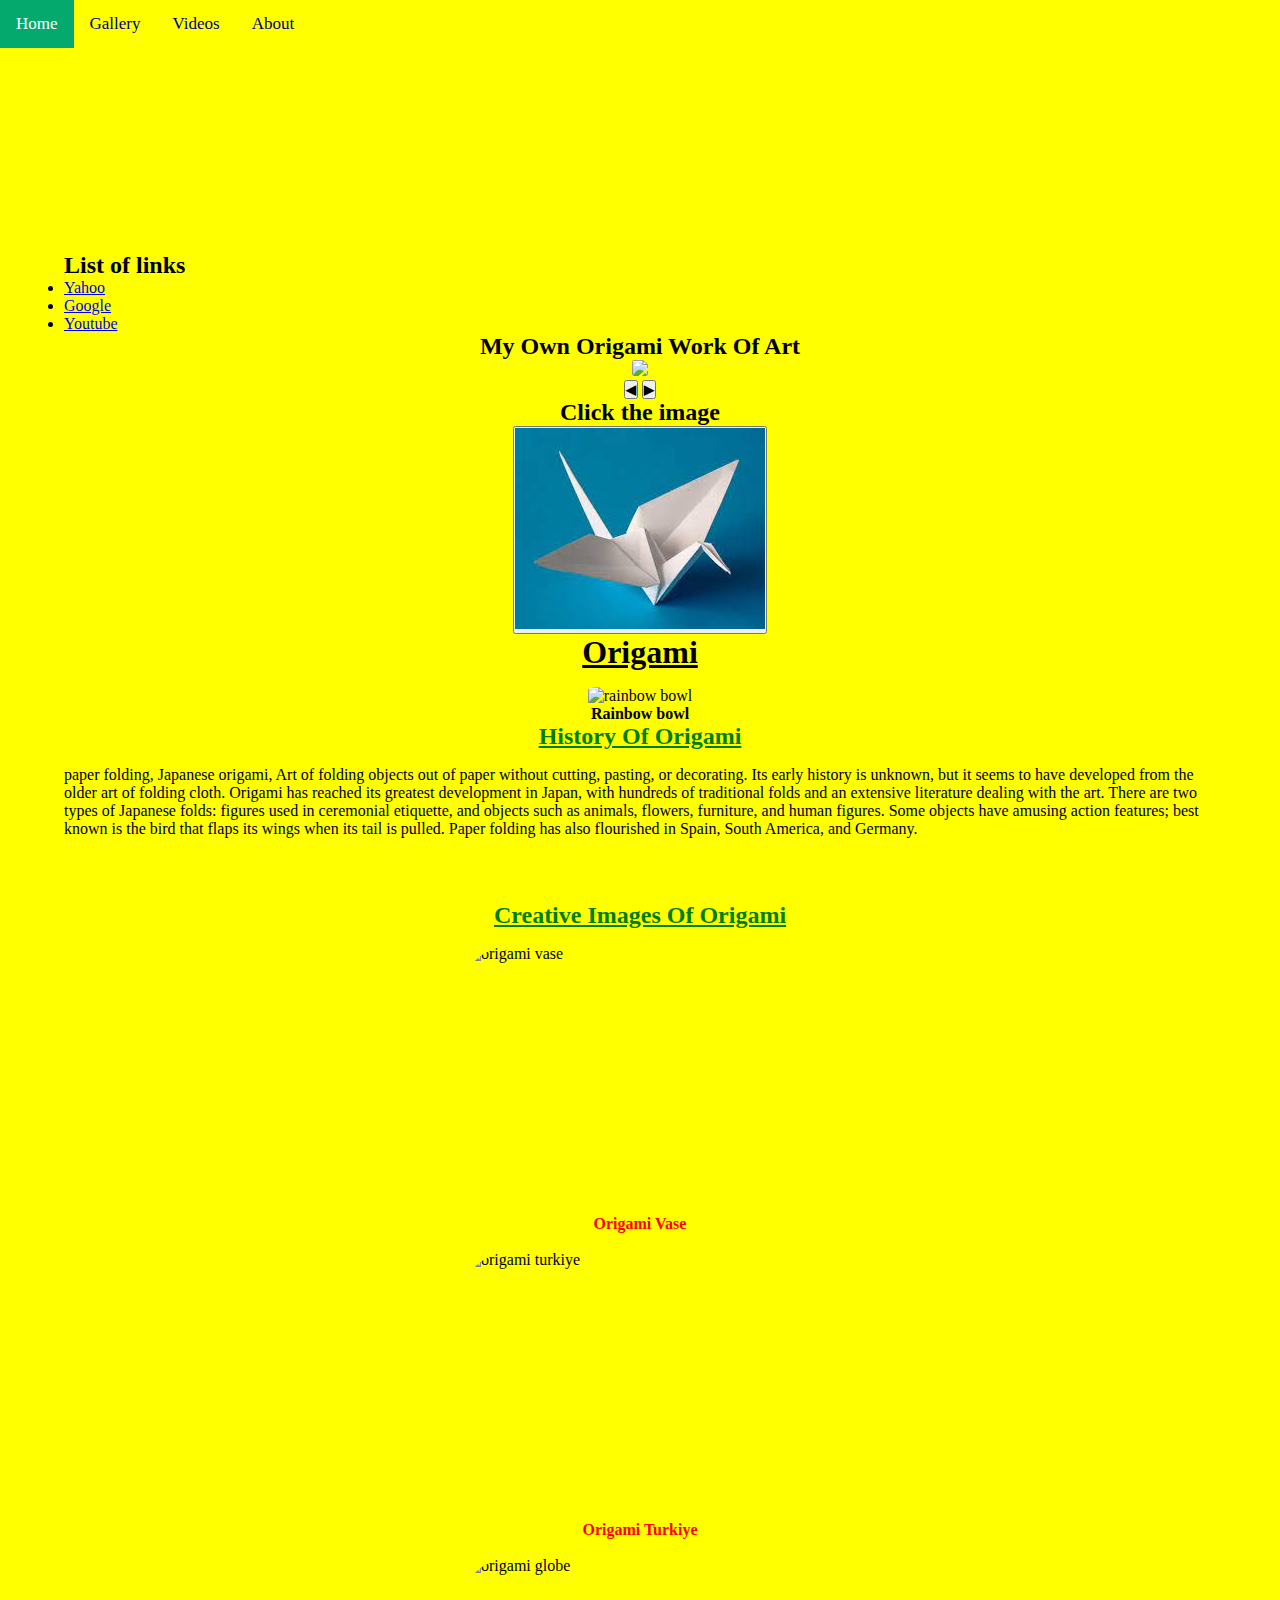
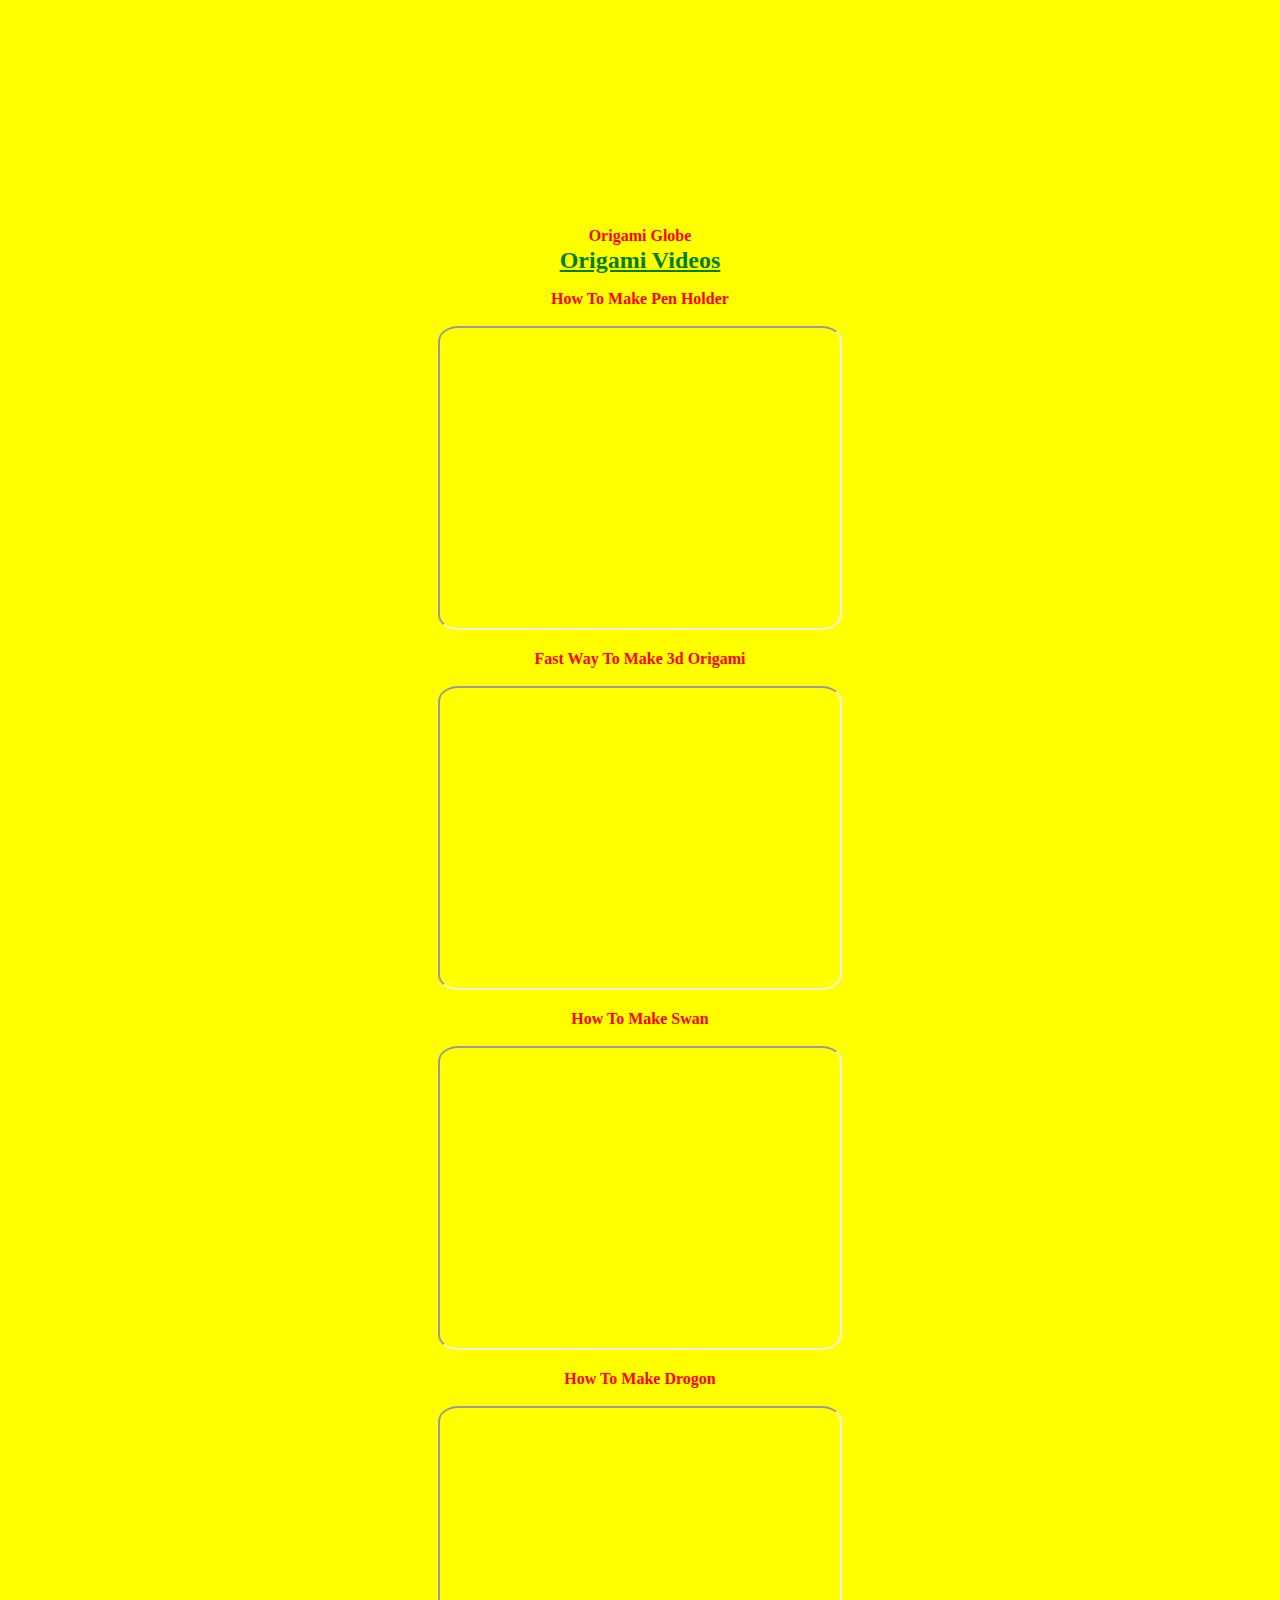
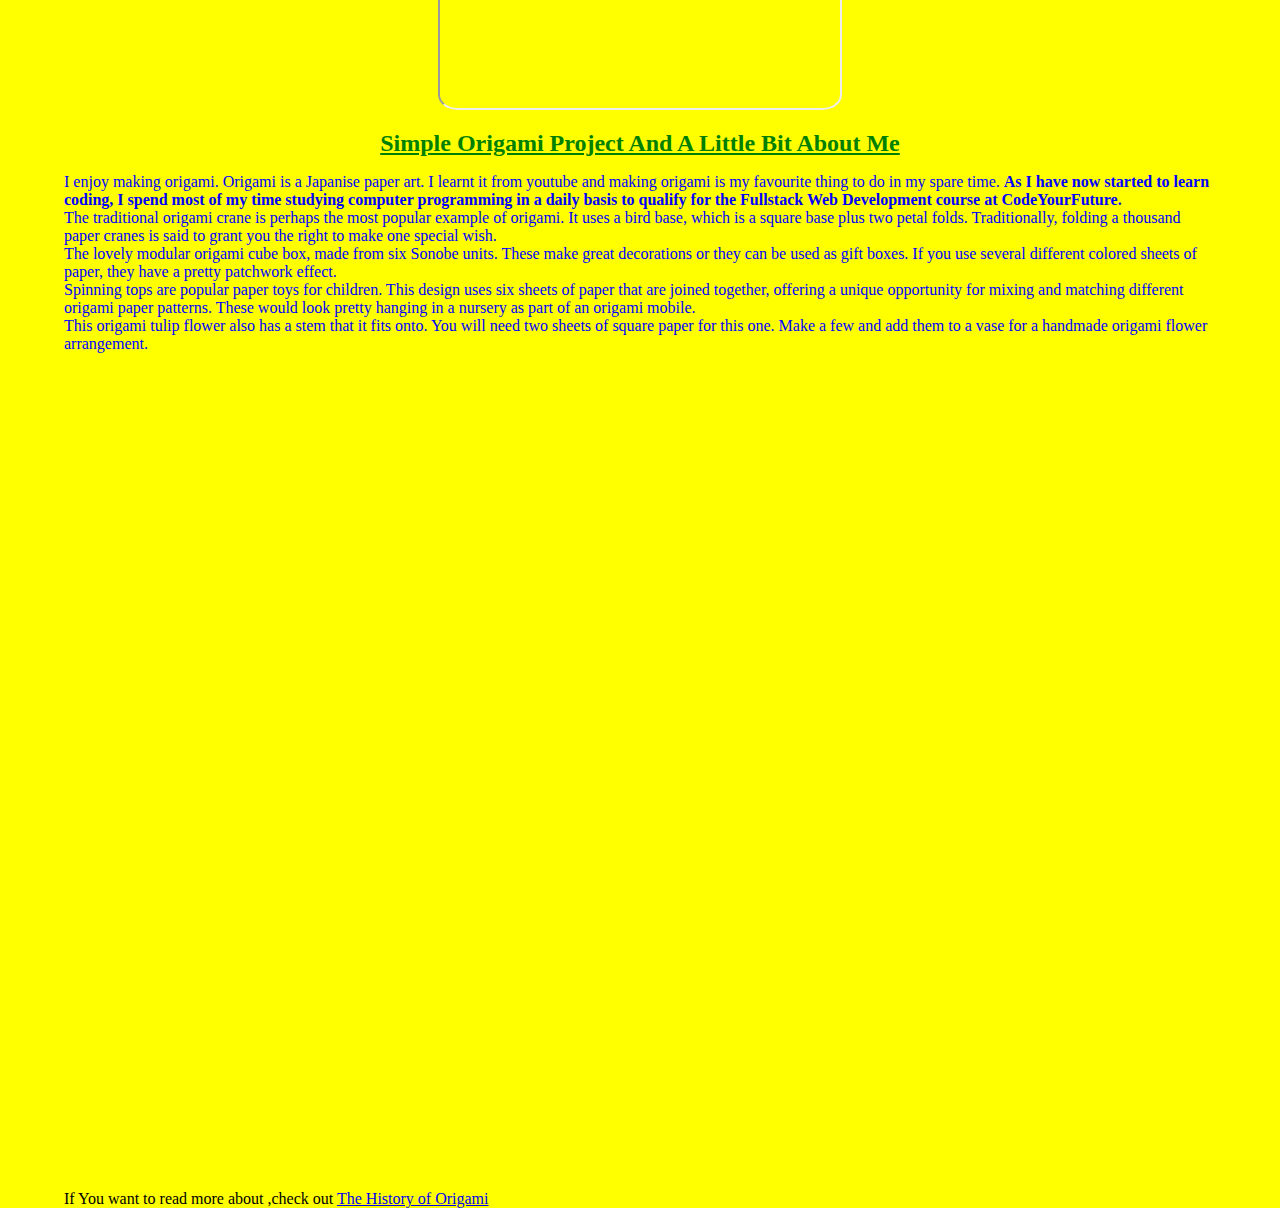
==== index.html @ 7584f682 "added list of links" ====
<!DOCTYPE html>
<html lang="en">
  <head>
    <meta charset="UTF-8" />
    <meta http-equiv="X-UA-Compatible" content="IE=edge" />
    <meta name="viewport" content="width=device-width, initial-scale=1.0" />
    <link rel="stylesheet" href="style.css" />
    <link rel="preconnect" href="https://fonts.googleapis.com" />
    <link rel="preconnect" href="https://fonts.gstatic.com" crossorigin />
    <link
      href="https://fonts.googleapis.com/css2?family=Lobster&display=swap"
      rel="stylesheet"
    />
    <title>Document</title>
  </head>
  <body>
    <header class="c-site-header">
      <nav class="topnav" aria-label="Main Site Links.">
        <a class="active nav-link" href="#home">Home</a>
        <a class="nav-link" href="#gallery">Gallery</a>
        <a class="nav-link" href="#videos">Videos</a>
        <a class="nav-link" href="#about">About</a>
      </nav>
    </header>

    <main id="main">
      <section id="home" class="homepage-wrapper">
        <div class="text-box">
          <span>O</span>
          <span>R</span>
          <span>I</span>
          <span>G</span>
          <span>A</span>
          <span>M</span>
          <span>I</span>
        </div>
        <!--  cyf block -->
        <h2>List of links</h2>
              <ul id="list">
</ul>

        <!--  -->
        <div class="clickable_image">
          <!--  -->
          <h2>My Own Origami Work Of Art</h2>
          <img id="image_1" />
          <br />

          <button id="previous"><strong>◀</strong></button>
          <button id="next"><strong>▶</strong></button>
          <br />
          <!--  -->
          <h2>Click the image</h2>
          <button id="image">
            <img
              id="img"
              src="[data-uri]"
              alt="Origami"
            />
          </button>
        </div>

        <div class="img-div">
          <h1 class="title">Origami</h1>
          <img
            class="img"
            src="https://encrypted-tbn0.gstatic.com/images?q=tbn:ANd9GcTi7x7VIqyt-XLTZRIgz7x4b-KjME6SJhCGwQ&usqp=CAU"
            alt="rainbow bowl"
          />
          <p class="img-caption"><b>Rainbow bowl</b></p>
        </div>
        <div class="text-wrapper">
          <h2>History Of Origami</h2>
          <p>
            paper folding, Japanese origami, Art of folding objects out of paper
            without cutting, pasting, or decorating. Its early history is
            unknown, but it seems to have developed from the older art of
            folding cloth. Origami has reached its greatest development in
            Japan, with hundreds of traditional folds and an extensive
            literature dealing with the art. There are two types of Japanese
            folds: figures used in ceremonial etiquette, and objects such as
            animals, flowers, furniture, and human figures. Some objects have
            amusing action features; best known is the bird that flaps its wings
            when its tail is pulled. Paper folding has also flourished in Spain,
            South America, and Germany.
          </p>
        </div>
      </section>

      <section id="gallery" class="gallery-wrapper">
        <h2>Creative Images Of Origami</h2>
        <img
          class="image"
          src="https://encrypted-tbn0.gstatic.com/images?q=tbn:ANd9GcSYdYeQknjmJvsbdgJC5LvopxGUvOR_Hzm_O58lxhF18R1qy4dyQGShl2C3Ore8XwEm2z4&usqp=CAU"
          alt="origami vase"
        />
        <p><b>Origami Vase</b></p>
        <br />
        <img
          class="image"
          src="https://encrypted-tbn0.gstatic.com/images?q=tbn:ANd9GcQ78y2jL5kL6uDXZmewRpp_W_X1Mr8gFMpWLA&usqp=CAU"
          alt="origami turkiye"
        />
        <p><b>Origami Turkiye</b></p>
        <br />
        <img
          class="image"
          src="https://encrypted-tbn0.gstatic.com/images?q=tbn:ANd9GcRNZe07P_k6QpgwJ-EWsH9XDk2X4X_jUTnSng&usqp=CAU"
          alt="origami globe"
        />
        <p><b>Origami Globe</b></p>
        <br />
      </section>

      <section id="videos" class="videos-wrapper">
        <h2>Origami Videos</h2>
        <p><b>How To Make Pen Holder</b></p>
        <br />
        <iframe
          class="video"
          width="400"
          height="300"
          src="https://www.youtube.com/embed/nh8fUEGOYf0"
          title="YouTube video player"
          allow="accelerometer; autoplay; clipboard-write; encrypted-media; gyroscope; picture-in-picture"
          allowfullscreen
        ></iframe>
        <p><b>Fast Way To Make 3d Origami</b></p>
        <br />
        <iframe
          class="video"
          width="400"
          height="300"
          src="https://www.youtube.com/embed/bC8cD0xKPRg"
          title="YouTube video player"
          allow="accelerometer; autoplay; clipboard-write; encrypted-media; gyroscope; picture-in-picture"
          allowfullscreen
        ></iframe>
        <p><b>How To Make Swan</b></p>
        <br />
        <iframe
          class="video"
          width="400"
          height="300"
          src="https://www.youtube.com/embed/k9fD3L2cmIk"
          title="YouTube video player"
          allow="accelerometer; autoplay; clipboard-write; encrypted-media; gyroscope; picture-in-picture"
          allowfullscreen
        ></iframe>
        <p><b>How To Make Drogon</b></p>
        <br />
        <iframe
          class="video"
          width="400"
          height="300"
          src="https://www.youtube.com/embed/kUsxMXwCW8A"
          title="YouTube video player"
          allow="accelerometer; autoplay; clipboard-write; encrypted-media; gyroscope; picture-in-picture"
          allowfullscreen
        ></iframe>
      </section>

      <section id="about" class="about">
        <article>
          <h2>Simple Origami Project And A Little Bit About Me</h2>
          <p>
            I enjoy making origami. Origami is a Japanise paper art. I learnt it
            from youtube and making origami is my favourite thing to do in my
            spare time.
            <strong
              >As I have now started to learn coding, I spend most of my time
              studying computer programming in a daily basis to qualify for the
              Fullstack Web Development course at CodeYourFuture.</strong
            ><br />
            The traditional origami crane is perhaps the most popular example of
            origami. It uses a bird base, which is a square base plus two petal
            folds. Traditionally, folding a thousand paper cranes is said to
            grant you the right to make one special wish.<br />
            The lovely modular origami cube box, made from six Sonobe units.
            These make great decorations or they can be used as gift boxes. If
            you use several different colored sheets of paper, they have a
            pretty patchwork effect.<br />
            Spinning tops are popular paper toys for children. This design uses
            six sheets of paper that are joined together, offering a unique
            opportunity for mixing and matching different origami paper
            patterns. These would look pretty hanging in a nursery as part of an
            origami mobile.<br />
            This origami tulip flower also has a stem that it fits onto. You
            will need two sheets of square paper for this one. Make a few and
            add them to a vase for a handmade origami flower arrangement.
          </p>
        </article>
      </section>
    </main>

    <footer class="c-site-footer">
      <p>
        If You want to read more about ,check out
        <a
          id="tribute-link"
          href="https://origami.guide/history-of-origami/"
          target="_blank"
          aria-label="Main Site Links"
          >The History of Origami</a
        >
      </p>
    </footer>
    <script src="script.js"></script>
  </body>
</html>
---- style.css ----
html,
body{
  box-sizing: border-box;
  width: 100vw;
  overflow-X: hidden;
  background-color: yellow;
  margin: 0;
}
.topnav {
  background-color: yellow;
  overflow: hidden;
  position: fixed;
  top: 0;
  width: 100%;
  margin-bottom: 8rem;
 }
/* Style the links inside the navigation bar */
.topnav a {
  float: left;
  color: darkblue;
  text-align: center;
  padding: 14px 16px;
  text-decoration: none;
  font-size: 17px;
}
/* Change the color of links on hover */
.nav-link:hover {
  background-color: #04AA6D;
  color: white;
}
*{
  margin: 0;
  padding: 0;
}
.text-box{
  font-size: 7rem;
  font-family: 'Lobster', cursive;
  positon: absolute;
  top: 50%;
  left: 50%
  transform: translate(-50%,-50%);
  color: yellow;
  text-align: center;
  font-weight: bolder;
  margin-bottom: 2rem;
}
span{
  display: inline-block;
  font-weight: bolder;
  animation: mover 6s linear infinite;
}
@keyframes mover{
  0%{
    text-shadow: 0 0 30px rgba(0,0,0,0);
  }
  50%{
    text-shadow: 0 0 30px rgba(0,0,0,0.30);
    transform: translateY(30px);
  }
  100%{
    text-shadow: 10px 10px 20px red;
  }
}
span:nth-child(1)
{
  animation-delay: 0.5s;
}
span:nth-child(2)
{
  animation-delay: 1s;
}
span:nth-child(3)
{
  animation-delay: 1.5s;
}
span:nth-child(4)
{
  animation-delay: 2s;
}
span:nth-child(5)
{
  animation-delay: 2.5s;
}span:nth-child(6)
{
  animation-delay: 3s;
}
span:nth-child(7)
{
  animation-delay: 3.5s;
}
.homepage-wrapper,
.gallery-wrapper,
.videos-wrapper,
.about {
 scroll-margin-top: 65px;
 margin-top: 5rem;
 width: 90%;
}
.homepage-wrapper {
  margin: 5rem auto;
}
.homepage-wrapper p1 {
   color: red;
}
/*  */
#image_1 {
width: 350px;
  /* height: 250px; */
  border-radius: 15%;  
}
/*  */
.clickable_image {
  margin: auto;
  text-align: center;
  width: 100%;
  background-color: yellow;
  border: none;
}
.img-div {
  width: 100%;
  text-align: center; 
}
.img {
  width: 350px;
  /* heght: 250px; */
  border-radius: 15%;
}
.text-wrapper {
  width: 100%;
  margin: auto;
  margin-bottom: 2rem;
}
.text-wrapper h2 {
  text-align: center;
  color: green;
}
.text-wrapper p {
   text-decoration: none;
}
.img-div h1,
.about h2,
.videos-wrapper h2,
.text-wrapper h2,
.gallery-wrapper h2 {
  text-decoration: underline;
  margin-bottom: 1rem;
}
.gallery-wrapper,
.videos-wrapper {
  display: flex;
  flex-wrap: wrap;
  justify-content: center;
  align-items: center;
  margin: auto;
  flex-direction: column;
}

.gallery-wrapper h2 {
  margin-top: -1rem;
  color: green;
}
.gallery-wrapper p {
  color: red;
}
.image {
  height: 250px;
  width: 350px;
  margin-bottom: 20px;
  border-radius: 15%;
}
.videos-wrapper h2,
.about h2 {
  text-align: center;
  width: 100%;
  color: green;
}
.videos-wrapper p {
  color: red;
}
.videos-wrapper h2 {
  margin-top: -1rem;
}
.video {
  margin-bottom: 20px;
  border-radius: 5%;
}
.about {
  margin: auto;
  height: 100vh;
}
/* .about h2 {
  color: red;
} */
.about p {
  color: blue;
}
.c-site-footer {
  width: 90%;
  margin: auto;
  margin-top: 10rem;
}
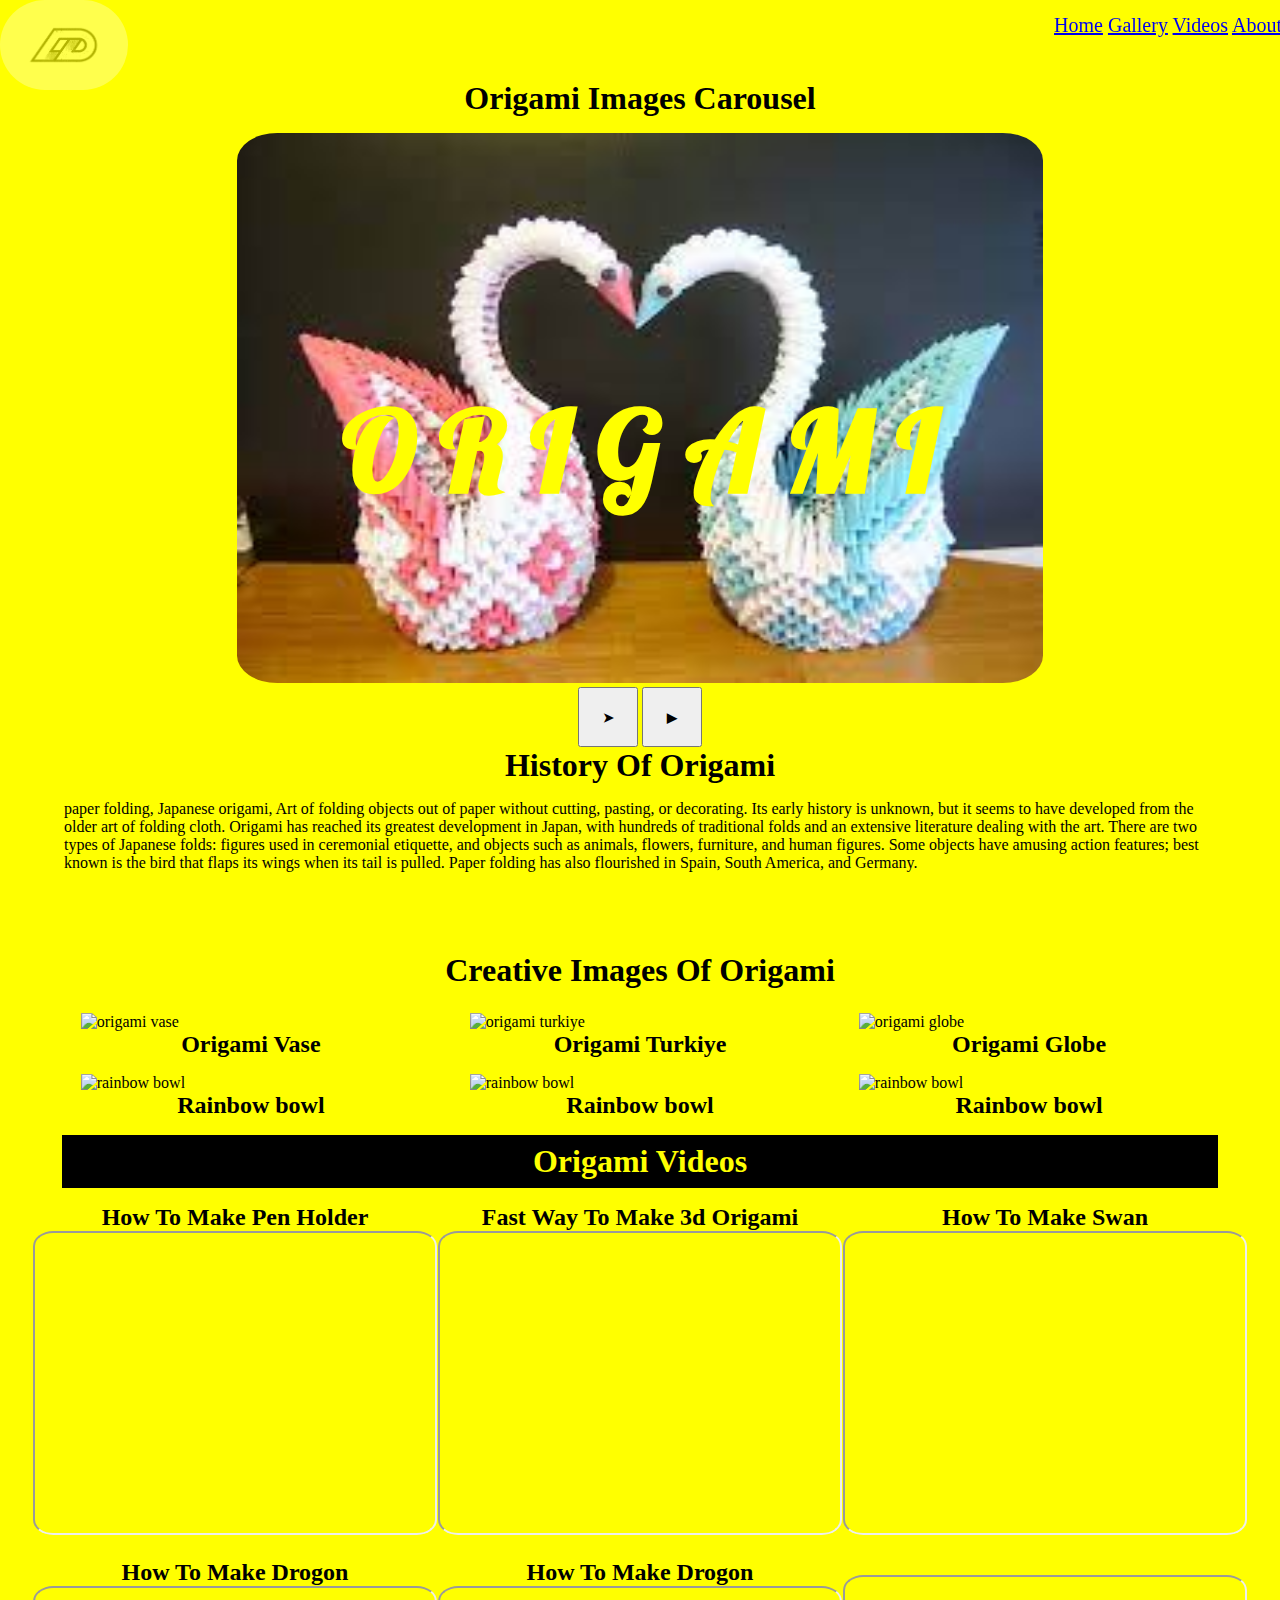
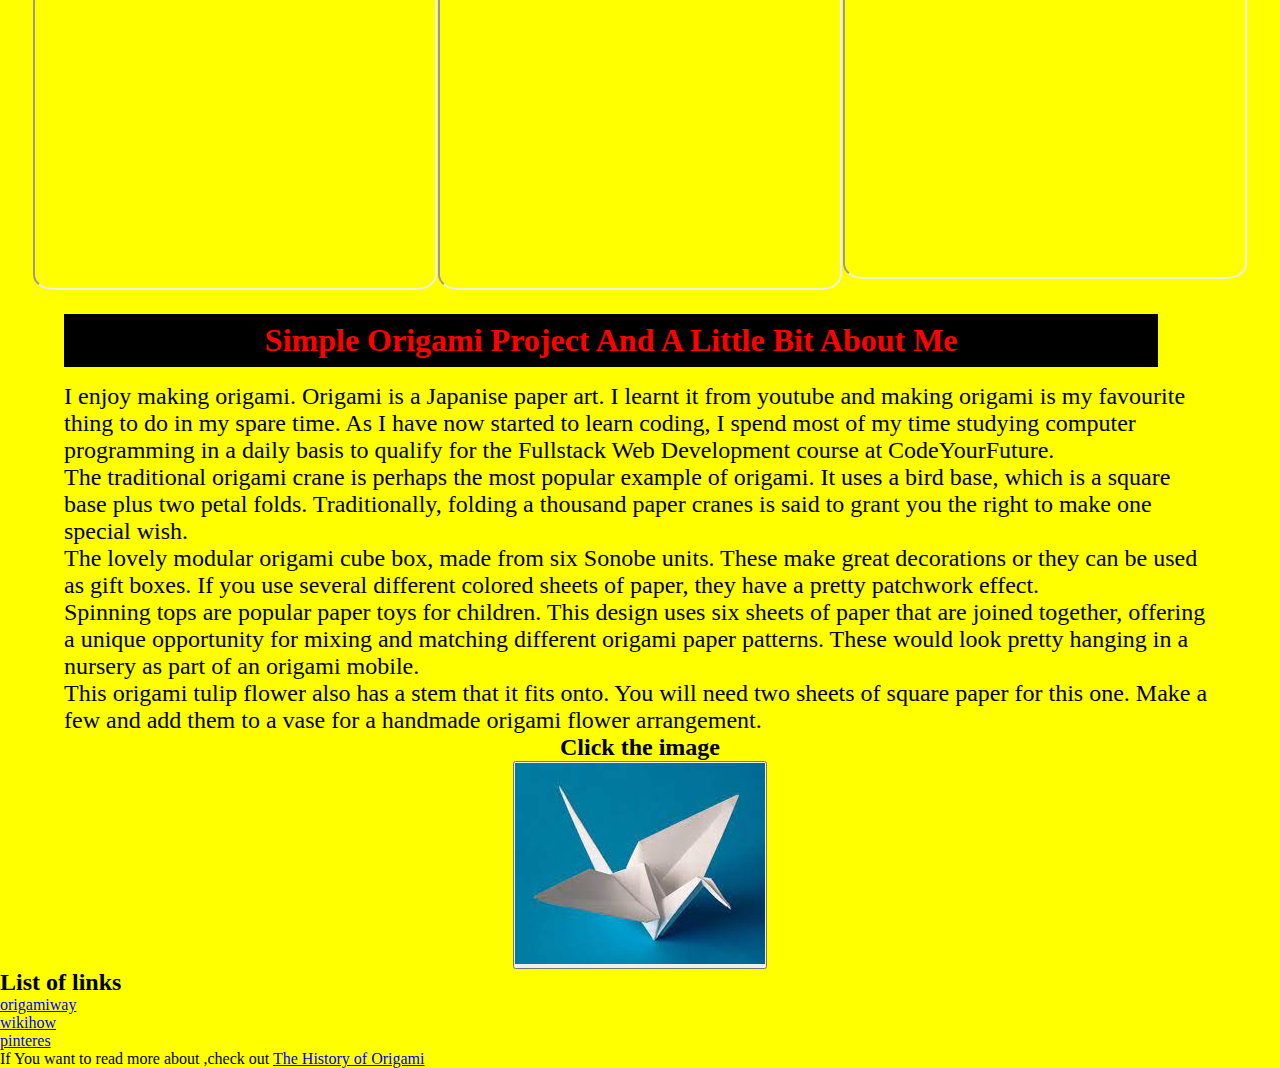
==== commit 2287e8dc: "used flex box for images and videos" ====
--- a/index.html
+++ b/index.html
@@ -15,6 +15,7 @@
   </head>
   <body>
     <header class="c-site-header">
+      <img class="logo" src="./image/download (1).png" />
       <nav class="topnav" aria-label="Main Site Links.">
         <a class="active nav-link" href="#home">Home</a>
         <a class="nav-link" href="#gallery">Gallery</a>
@@ -35,39 +36,23 @@
           <span>I</span>
         </div>
         <!--  cyf block -->
-        <h2>List of links</h2>
-              <ul id="list">
-</ul>
 
         <!--  -->
-        <div class="clickable_image">
+        
           <!--  -->
-          <h2>My Own Origami Work Of Art</h2>
-          <img id="image_1" />
-          <br />
-
-          <button id="previous"><strong>◀</strong></button>
-          <button id="next"><strong>▶</strong></button>
-          <br />
+         <div class="carousel_container">
+            <h2 class="carousel_header">Origami Images Carousel</h2>
+          <img class="carousel" id="image_1" />
+          <br/>
+           <button class="symbol" id="previous"><strong>➤</strong></button>
+          <button class="symbol" id="next"><strong>▶</strong></button>
+         </div>
+          
           <!--  -->
-          <h2>Click the image</h2>
-          <button id="image">
-            <img
-              id="img"
-              src="[data-uri]"
-              alt="Origami"
-            />
-          </button>
-        </div>
-
-        <div class="img-div">
-          <h1 class="title">Origami</h1>
-          <img
-            class="img"
-            src="https://encrypted-tbn0.gstatic.com/images?q=tbn:ANd9GcTi7x7VIqyt-XLTZRIgz7x4b-KjME6SJhCGwQ&usqp=CAU"
-            alt="rainbow bowl"
-          />
-          <p class="img-caption"><b>Rainbow bowl</b></p>
+          
+
+         
+         
         </div>
         <div class="text-wrapper">
           <h2>History Of Origami</h2>
@@ -87,35 +72,65 @@
         </div>
       </section>
 
-      <section id="gallery" class="gallery-wrapper">
+      <section id="gallery" class="gallery">
         <h2>Creative Images Of Origami</h2>
-        <img
-          class="image"
-          src="https://encrypted-tbn0.gstatic.com/images?q=tbn:ANd9GcSYdYeQknjmJvsbdgJC5LvopxGUvOR_Hzm_O58lxhF18R1qy4dyQGShl2C3Ore8XwEm2z4&usqp=CAU"
-          alt="origami vase"
-        />
-        <p><b>Origami Vase</b></p>
-        <br />
-        <img
-          class="image"
-          src="https://encrypted-tbn0.gstatic.com/images?q=tbn:ANd9GcQ78y2jL5kL6uDXZmewRpp_W_X1Mr8gFMpWLA&usqp=CAU"
-          alt="origami turkiye"
-        />
-        <p><b>Origami Turkiye</b></p>
-        <br />
-        <img
-          class="image"
-          src="https://encrypted-tbn0.gstatic.com/images?q=tbn:ANd9GcRNZe07P_k6QpgwJ-EWsH9XDk2X4X_jUTnSng&usqp=CAU"
-          alt="origami globe"
-        />
-        <p><b>Origami Globe</b></p>
-        <br />
+        <div class="gallery-wrapper">
+          <div class="image_container">
+          <img
+            class="image"
+            src="https://encrypted-tbn0.gstatic.com/images?q=tbn:ANd9GcSYdYeQknjmJvsbdgJC5LvopxGUvOR_Hzm_O58lxhF18R1qy4dyQGShl2C3Ore8XwEm2z4&usqp=CAU"
+            alt="origami vase"
+          />
+          <p><b>Origami Vase</b></p>
+        </div>
+
+        <div class="image_container">
+          <img
+            class="image"
+            src="https://encrypted-tbn0.gstatic.com/images?q=tbn:ANd9GcQ78y2jL5kL6uDXZmewRpp_W_X1Mr8gFMpWLA&usqp=CAU"
+            alt="origami turkiye"
+          />
+          <p><b>Origami Turkiye</b></p>
+        </div>
+
+        <div class="image_container">
+          <img
+            class="image"
+            src="https://encrypted-tbn0.gstatic.com/images?q=tbn:ANd9GcRNZe07P_k6QpgwJ-EWsH9XDk2X4X_jUTnSng&usqp=CAU"
+            alt="origami globe"
+          />
+          <p><b>Origami Globe</b></p>
+        </div>
+        <div class="image_container">
+           <img
+            class="img"
+            src="https://encrypted-tbn0.gstatic.com/images?q=tbn:ANd9GcTi7x7VIqyt-XLTZRIgz7x4b-KjME6SJhCGwQ&usqp=CAU"
+            alt="rainbow bowl"
+          />
+          <p class="img-caption"><b>Rainbow bowl</b></p>
+        </div>
+         <div class="image_container">
+           <img
+            class="img"
+            src="https://encrypted-tbn0.gstatic.com/images?q=tbn:ANd9GcQeAutNld-QOc0Bvg1jzgj1D-2Ykv1n3SJ0AA&usqp=CAU"            alt="rainbow bowl"
+          />
+          <p class="img-caption"><b>Rainbow bowl</b></p>
+        </div>
+         <div class="image_container">
+           <img
+            class="img"
+            src="https://encrypted-tbn0.gstatic.com/images?q=tbn:ANd9GcTUT8dFmQ_K49nt2sPkdy9QjsHHjrI5RhefIQ&usqp=CAU"            alt="rainbow bowl"
+          />
+          <p class="img-caption"><b>Rainbow bowl</b></p>
+        </div>  
+        </div>
+        
       </section>
 
       <section id="videos" class="videos-wrapper">
         <h2>Origami Videos</h2>
-        <p><b>How To Make Pen Holder</b></p>
-        <br />
+        <div class="video_container">
+          <p><b>How To Make Pen Holder</b></p>
         <iframe
           class="video"
           width="400"
@@ -125,8 +140,10 @@
           allow="accelerometer; autoplay; clipboard-write; encrypted-media; gyroscope; picture-in-picture"
           allowfullscreen
         ></iframe>
-        <p><b>Fast Way To Make 3d Origami</b></p>
-        <br />
+        </div>
+        <div class="video_container">
+            <p><b>Fast Way To Make 3d Origami</b></p>
+        
         <iframe
           class="video"
           width="400"
@@ -136,8 +153,10 @@
           allow="accelerometer; autoplay; clipboard-write; encrypted-media; gyroscope; picture-in-picture"
           allowfullscreen
         ></iframe>
-        <p><b>How To Make Swan</b></p>
-        <br />
+        </div>
+        <div class="video_container">
+           <p><b>How To Make Swan</b></p>
+         
         <iframe
           class="video"
           width="400"
@@ -147,8 +166,10 @@
           allow="accelerometer; autoplay; clipboard-write; encrypted-media; gyroscope; picture-in-picture"
           allowfullscreen
         ></iframe>
-        <p><b>How To Make Drogon</b></p>
-        <br />
+        </div>
+        <div class="video_container">
+          <p><b>How To Make Drogon</b></p>
+         
         <iframe
           class="video"
           width="400"
@@ -158,6 +179,35 @@
           allow="accelerometer; autoplay; clipboard-write; encrypted-media; gyroscope; picture-in-picture"
           allowfullscreen
         ></iframe>
+        </div>
+         <div class="video_container">
+          <p><b>How To Make Drogon</b></p>
+         
+        <iframe
+          class="video"
+          width="400"
+          height="300"
+          src="https://www.youtube.com/embed/kUsxMXwCW8A"
+          title="YouTube video player"
+          allow="accelerometer; autoplay; clipboard-write; encrypted-media; gyroscope; picture-in-picture"
+          allowfullscreen
+        ></iframe>
+        </div>
+         <iframe
+          class="video"
+          width="400"
+          height="300"
+          src="https://www.youtube.com/embed/kUsxMXwCW8A"
+          title="YouTube video player"
+          allow="accelerometer; autoplay; clipboard-write; encrypted-media; gyroscope; picture-in-picture"
+          allowfullscreen
+        ></iframe>
+        </div>
+        
+        
+      
+       
+        
       </section>
 
       <section id="about" class="about">
@@ -166,12 +216,10 @@
           <p>
             I enjoy making origami. Origami is a Japanise paper art. I learnt it
             from youtube and making origami is my favourite thing to do in my
-            spare time.
-            <strong
-              >As I have now started to learn coding, I spend most of my time
-              studying computer programming in a daily basis to qualify for the
-              Fullstack Web Development course at CodeYourFuture.</strong
-            ><br />
+            spare time. As I have now started to learn coding, I spend most of
+            my time studying computer programming in a daily basis to qualify
+            for the Fullstack Web Development course at CodeYourFuture.
+            <br />
             The traditional origami crane is perhaps the most popular example of
             origami. It uses a bird base, which is a square base plus two petal
             folds. Traditionally, folding a thousand paper cranes is said to
@@ -191,9 +239,21 @@
           </p>
         </article>
       </section>
+      <div class="clickable_image"> 
+          <h2>Click the image</h2>
+          <button id="image">
+            <img
+              id="img"
+              src="[data-uri]"
+              alt="Origami"
+            />
+          </button>
+        </div>
     </main>
 
     <footer class="c-site-footer">
+      <h2>List of links</h2>
+      <ul id="list"></ul>
       <p>
         If You want to read more about ,check out
         <a
--- a/style.css
+++ b/style.css
@@ -6,22 +6,38 @@
   background-color: yellow;
   margin: 0;
 }
+
+.logo {
+  width: 10vw;
+  height: 7vw;
+  border-radius: 4vw;
+  opacity: 0.3;
+  position: fixed;
+}
+.logo:hover {
+  opacity: 1.0;
+}
+.c-site-header {
+  display: flex;
+  
+}
 .topnav {
-  background-color: yellow;
+   
   overflow: hidden;
   position: fixed;
+   left: 40%;
   top: 0;
   width: 100%;
   margin-bottom: 8rem;
  }
 /* Style the links inside the navigation bar */
-.topnav a {
-  float: left;
+.topnav {
+  float: right;
   color: darkblue;
   text-align: center;
   padding: 14px 16px;
   text-decoration: none;
-  font-size: 17px;
+  font-size: 1.25rem;
 }
 /* Change the color of links on hover */
 .nav-link:hover {
@@ -32,17 +48,17 @@
   margin: 0;
   padding: 0;
 }
-.text-box{
+.text-box {
   font-size: 7rem;
   font-family: 'Lobster', cursive;
-  positon: absolute;
+  position: absolute;
   top: 50%;
-  left: 50%
+  left: 50%;
   transform: translate(-50%,-50%);
   color: yellow;
   text-align: center;
   font-weight: bolder;
-  margin-bottom: 2rem;
+  /* margin-bottom: 2rem; */
 }
 span{
   display: inline-block;
@@ -88,8 +104,25 @@
 {
   animation-delay: 3.5s;
 }
+.carousel_container {
+  width: 100%;
+  margin: auto;
+  text-align: center;
+}
+.carousel_header {
+  font-size: 2rem;
+  margin-bottom: 1rem;
+}
+.carousel {
+width: 70%;
+  height: 550px;
+  border-radius: 5%;  
+}
+.symbol {
+  width: 60px;
+  height: 60px;
+}
 .homepage-wrapper,
-.gallery-wrapper,
 .videos-wrapper,
 .about {
  scroll-margin-top: 65px;
@@ -103,11 +136,7 @@
    color: red;
 }
 /*  */
-#image_1 {
-width: 350px;
-  /* height: 250px; */
-  border-radius: 15%;  
-}
+
 /*  */
 .clickable_image {
   margin: auto;
@@ -120,11 +149,11 @@
   width: 100%;
   text-align: center; 
 }
-.img {
+/* .img {
   width: 350px;
-  /* heght: 250px; */
+  height: 250px;
   border-radius: 15%;
-}
+} */
 .text-wrapper {
   width: 100%;
   margin: auto;
@@ -142,60 +171,80 @@
 .videos-wrapper h2,
 .text-wrapper h2,
 .gallery-wrapper h2 {
-  text-decoration: underline;
   margin-bottom: 1rem;
-}
+  font-size: 2rem;
+  color: black;
+}
+.gallery h2 {
+  font-size: 2rem;
+  text-align: center;
+  margin-bottom: 1.5rem;
+}
+
 .gallery-wrapper,
 .videos-wrapper {
   display: flex;
   flex-wrap: wrap;
-  justify-content: center;
+  justify-content: space-evenly;
   align-items: center;
   margin: auto;
-  flex-direction: column;
-}
-
+  width: 95%;
+}
+.image_container {
+  width: 28%;
+  margin-bottom: 1rem;
+}
+.image_container img {
+  width: 100%;
+  height: 250px;
+  text-align: center;
+}
+.image_container p {
+  font-size: 1.5rem;
+  text-align: center;
+  color: black;
+}
 .gallery-wrapper h2 {
   margin-top: -1rem;
   color: green;
 }
-.gallery-wrapper p {
-  color: red;
-}
-.image {
+ 
+/* .image {
   height: 250px;
   width: 350px;
   margin-bottom: 20px;
   border-radius: 15%;
-}
+} */
 .videos-wrapper h2,
 .about h2 {
   text-align: center;
-  width: 100%;
-  color: green;
+  width: 95%;
+  color: yellow;
+  background-color: black;
+  padding: 0.5rem 0 0.5rem 0;
+  /* margin: 1rem; */
 }
 .videos-wrapper p {
-  color: red;
-}
-.videos-wrapper h2 {
-  margin-top: -1rem;
-}
+  font-size: 1.5rem;
+  text-align: center;
+}
+ 
 .video {
   margin-bottom: 20px;
   border-radius: 5%;
 }
 .about {
   margin: auto;
-  height: 100vh;
-}
-/* .about h2 {
+  
+}
+.about h2 {
   color: red;
-} */
+}
 .about p {
-  color: blue;
+  /* color: blue; */
+  font-size: 1.5rem;
 }
 .c-site-footer {
   width: 90%;
-  margin: auto;
-  margin-top: 10rem;
+  /* margin-top: 10rem; */
 } 
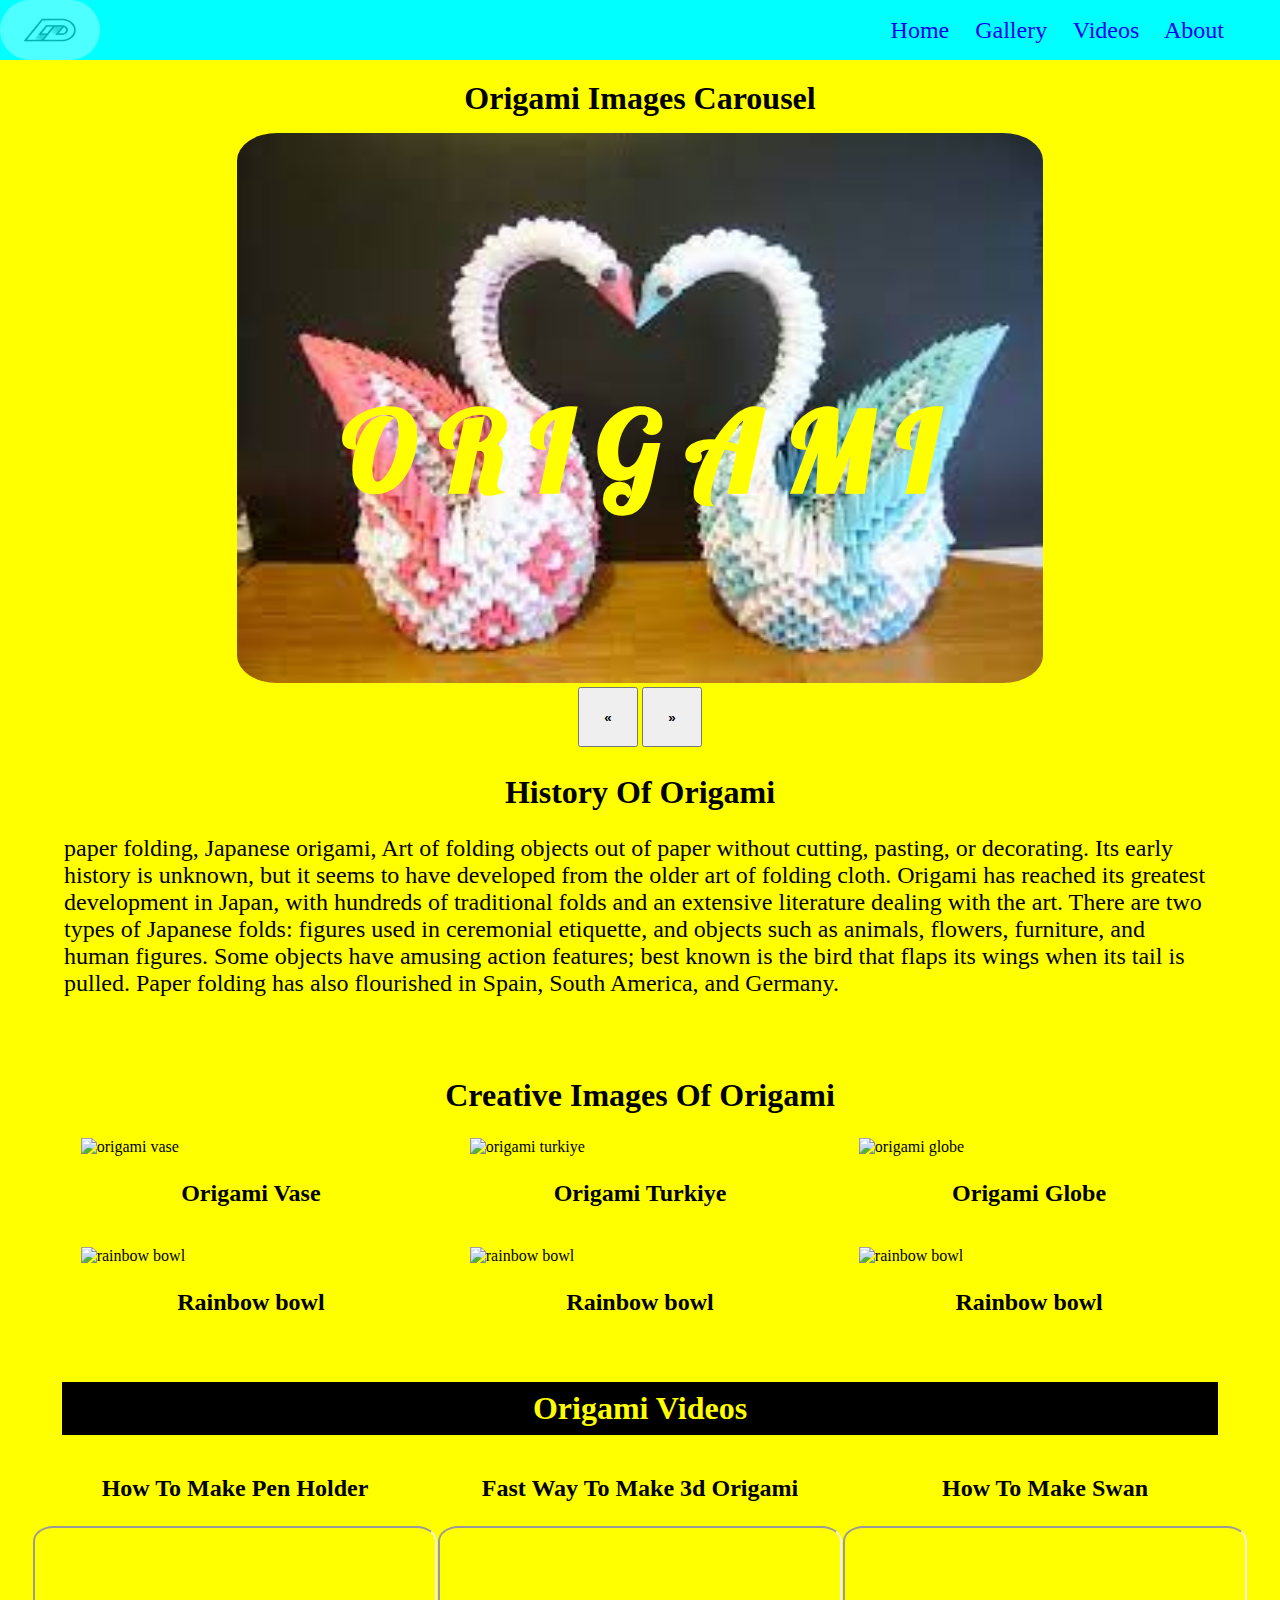
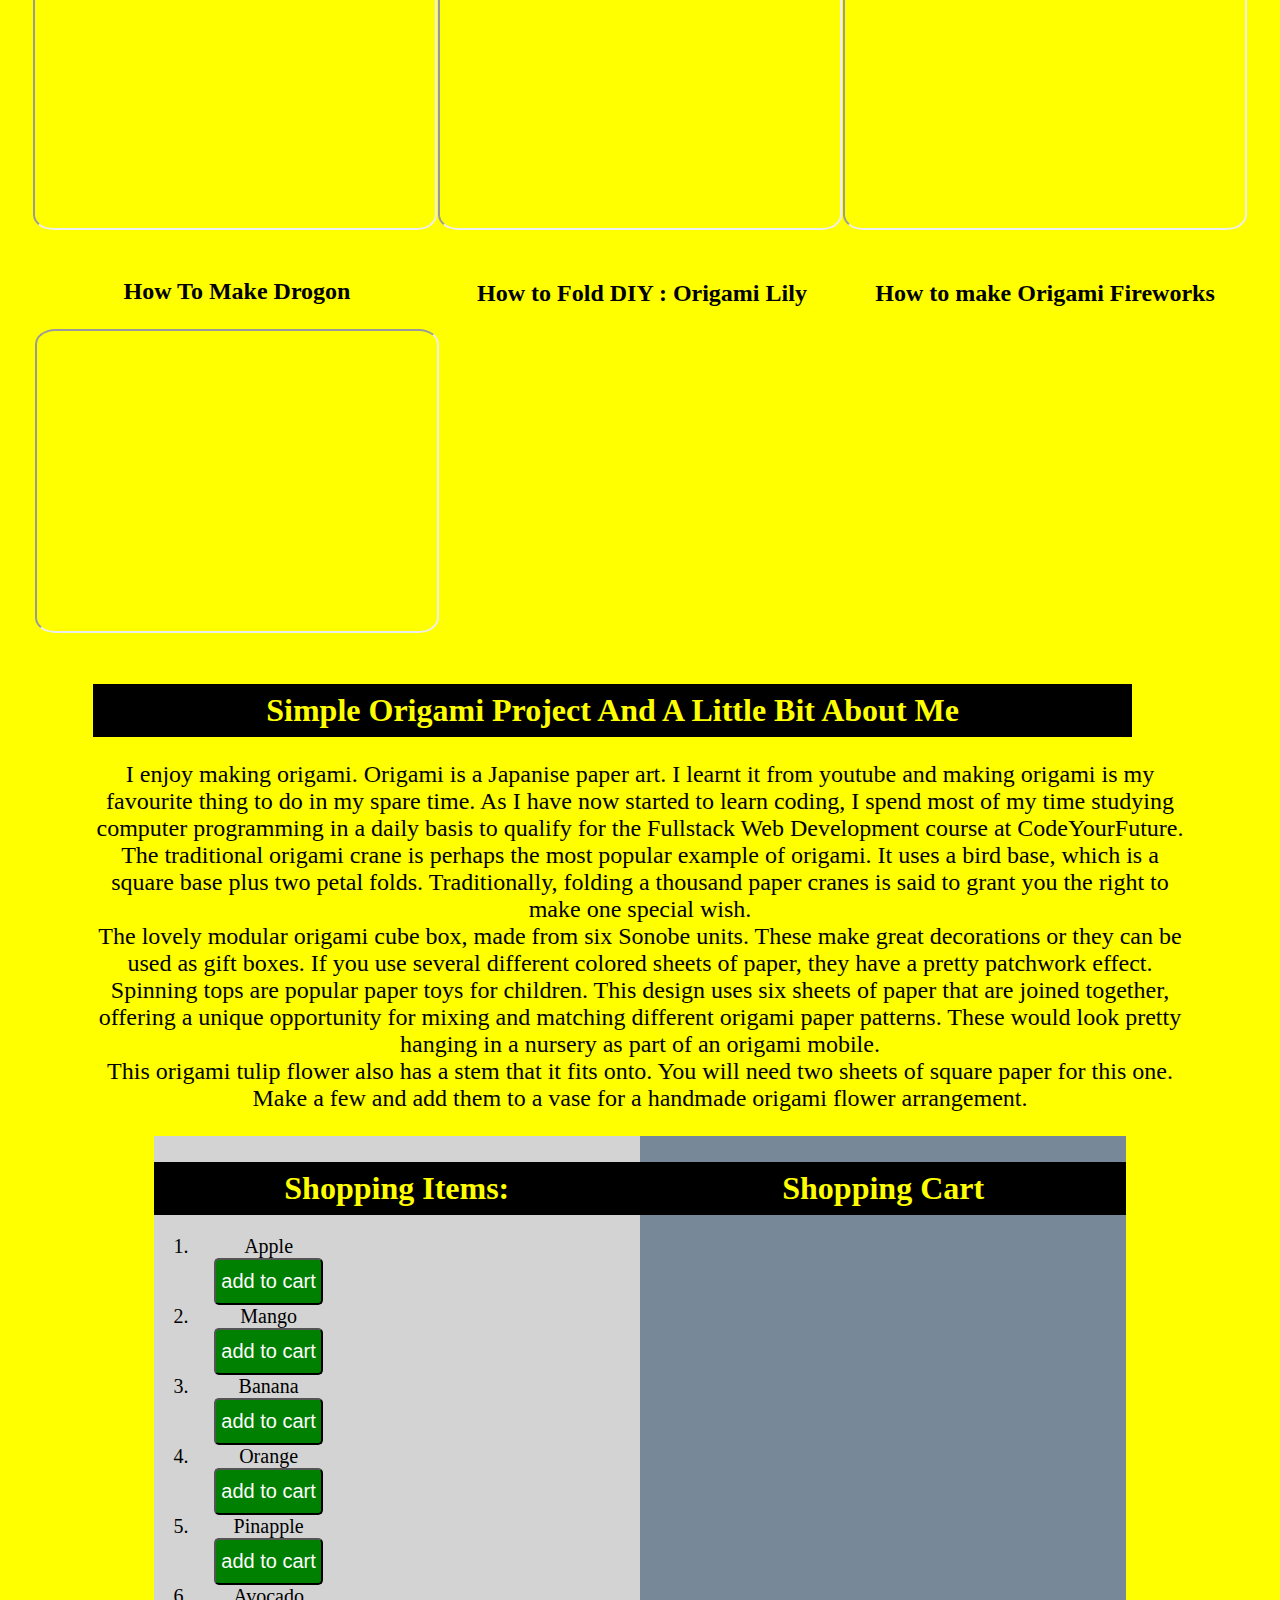
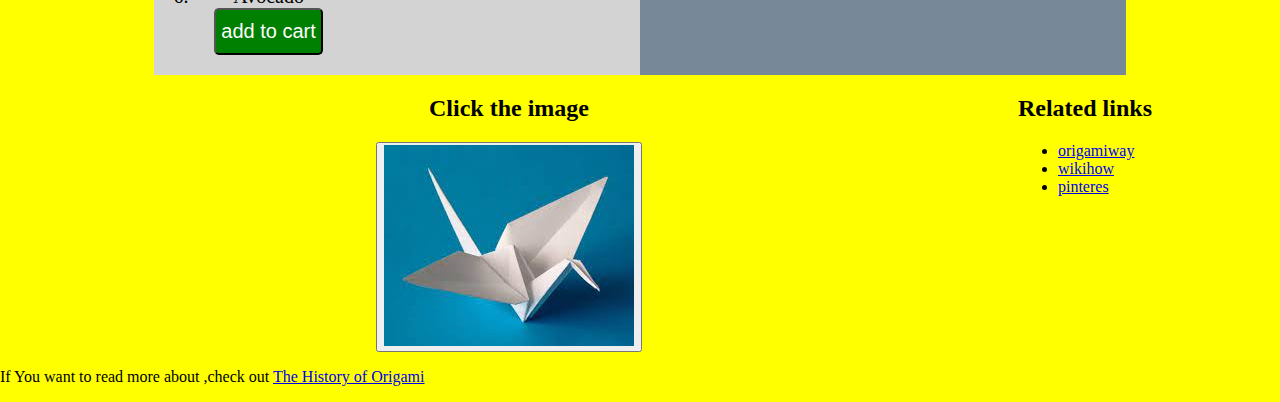
==== commit 6aa8c32d: "adding a shopping cart" ====
--- a/index.html
+++ b/index.html
@@ -15,7 +15,7 @@
   </head>
   <body>
     <header class="c-site-header">
-      <img class="logo" src="./image/download (1).png" />
+      <img class="logo" src="./image/download(1).png" />
       <nav class="topnav" aria-label="Main Site Links.">
         <a class="active nav-link" href="#home">Home</a>
         <a class="nav-link" href="#gallery">Gallery</a>
@@ -38,22 +38,18 @@
         <!--  cyf block -->
 
         <!--  -->
-        
-          <!--  -->
-         <div class="carousel_container">
-            <h2 class="carousel_header">Origami Images Carousel</h2>
+
+        <!--  -->
+        <div class="carousel_container">
+          <h2 class="carousel_header">Origami Images Carousel</h2>
           <img class="carousel" id="image_1" />
-          <br/>
-           <button class="symbol" id="previous"><strong>➤</strong></button>
-          <button class="symbol" id="next"><strong>▶</strong></button>
-         </div>
-          
-          <!--  -->
-          
-
-         
-         
-        </div>
+          <br />
+          <button class="symbol" id="previous"><strong>&#171;</strong></button>
+          <button class="symbol" id="next"><strong>&#187;</strong></button>
+        </div>
+
+        <!--  -->
+
         <div class="text-wrapper">
           <h2>History Of Origami</h2>
           <p>
@@ -76,139 +72,121 @@
         <h2>Creative Images Of Origami</h2>
         <div class="gallery-wrapper">
           <div class="image_container">
-          <img
-            class="image"
-            src="https://encrypted-tbn0.gstatic.com/images?q=tbn:ANd9GcSYdYeQknjmJvsbdgJC5LvopxGUvOR_Hzm_O58lxhF18R1qy4dyQGShl2C3Ore8XwEm2z4&usqp=CAU"
-            alt="origami vase"
-          />
-          <p><b>Origami Vase</b></p>
-        </div>
-
-        <div class="image_container">
-          <img
-            class="image"
-            src="https://encrypted-tbn0.gstatic.com/images?q=tbn:ANd9GcQ78y2jL5kL6uDXZmewRpp_W_X1Mr8gFMpWLA&usqp=CAU"
-            alt="origami turkiye"
-          />
-          <p><b>Origami Turkiye</b></p>
-        </div>
-
-        <div class="image_container">
-          <img
-            class="image"
-            src="https://encrypted-tbn0.gstatic.com/images?q=tbn:ANd9GcRNZe07P_k6QpgwJ-EWsH9XDk2X4X_jUTnSng&usqp=CAU"
-            alt="origami globe"
-          />
-          <p><b>Origami Globe</b></p>
-        </div>
-        <div class="image_container">
-           <img
-            class="img"
-            src="https://encrypted-tbn0.gstatic.com/images?q=tbn:ANd9GcTi7x7VIqyt-XLTZRIgz7x4b-KjME6SJhCGwQ&usqp=CAU"
-            alt="rainbow bowl"
-          />
-          <p class="img-caption"><b>Rainbow bowl</b></p>
-        </div>
-         <div class="image_container">
-           <img
-            class="img"
-            src="https://encrypted-tbn0.gstatic.com/images?q=tbn:ANd9GcQeAutNld-QOc0Bvg1jzgj1D-2Ykv1n3SJ0AA&usqp=CAU"            alt="rainbow bowl"
-          />
-          <p class="img-caption"><b>Rainbow bowl</b></p>
-        </div>
-         <div class="image_container">
-           <img
-            class="img"
-            src="https://encrypted-tbn0.gstatic.com/images?q=tbn:ANd9GcTUT8dFmQ_K49nt2sPkdy9QjsHHjrI5RhefIQ&usqp=CAU"            alt="rainbow bowl"
-          />
-          <p class="img-caption"><b>Rainbow bowl</b></p>
-        </div>  
-        </div>
-        
+            <img
+              class="image"
+              src="https://encrypted-tbn0.gstatic.com/images?q=tbn:ANd9GcSYdYeQknjmJvsbdgJC5LvopxGUvOR_Hzm_O58lxhF18R1qy4dyQGShl2C3Ore8XwEm2z4&usqp=CAU"
+              alt="origami vase"
+            />
+            <p><b>Origami Vase</b></p>
+          </div>
+
+          <div class="image_container">
+            <img
+              class="image"
+              src="https://encrypted-tbn0.gstatic.com/images?q=tbn:ANd9GcQ78y2jL5kL6uDXZmewRpp_W_X1Mr8gFMpWLA&usqp=CAU"
+              alt="origami turkiye"
+            />
+            <p><b>Origami Turkiye</b></p>
+          </div>
+
+          <div class="image_container">
+            <img
+              class="image"
+              src="https://encrypted-tbn0.gstatic.com/images?q=tbn:ANd9GcRNZe07P_k6QpgwJ-EWsH9XDk2X4X_jUTnSng&usqp=CAU"
+              alt="origami globe"
+            />
+            <p><b>Origami Globe</b></p>
+          </div>
+          <div class="image_container">
+            <img
+              class="img"
+              src="https://encrypted-tbn0.gstatic.com/images?q=tbn:ANd9GcTi7x7VIqyt-XLTZRIgz7x4b-KjME6SJhCGwQ&usqp=CAU"
+              alt="rainbow bowl"
+            />
+            <p class="img-caption"><b>Rainbow bowl</b></p>
+          </div>
+          <div class="image_container">
+            <img
+              class="img"
+              src="https://encrypted-tbn0.gstatic.com/images?q=tbn:ANd9GcQeAutNld-QOc0Bvg1jzgj1D-2Ykv1n3SJ0AA&usqp=CAU"
+              alt="rainbow bowl"
+            />
+            <p class="img-caption"><b>Rainbow bowl</b></p>
+          </div>
+          <div class="image_container">
+            <img
+              class="img"
+              src="https://encrypted-tbn0.gstatic.com/images?q=tbn:ANd9GcTUT8dFmQ_K49nt2sPkdy9QjsHHjrI5RhefIQ&usqp=CAU"
+              alt="rainbow bowl"
+            />
+            <p class="img-caption"><b>Rainbow bowl</b></p>
+          </div>
+        </div>
       </section>
 
       <section id="videos" class="videos-wrapper">
         <h2>Origami Videos</h2>
         <div class="video_container">
           <p><b>How To Make Pen Holder</b></p>
-        <iframe
-          class="video"
-          width="400"
-          height="300"
-          src="https://www.youtube.com/embed/nh8fUEGOYf0"
-          title="YouTube video player"
-          allow="accelerometer; autoplay; clipboard-write; encrypted-media; gyroscope; picture-in-picture"
-          allowfullscreen
-        ></iframe>
-        </div>
-        <div class="video_container">
-            <p><b>Fast Way To Make 3d Origami</b></p>
-        
-        <iframe
-          class="video"
-          width="400"
-          height="300"
-          src="https://www.youtube.com/embed/bC8cD0xKPRg"
-          title="YouTube video player"
-          allow="accelerometer; autoplay; clipboard-write; encrypted-media; gyroscope; picture-in-picture"
-          allowfullscreen
-        ></iframe>
-        </div>
-        <div class="video_container">
-           <p><b>How To Make Swan</b></p>
-         
-        <iframe
-          class="video"
-          width="400"
-          height="300"
-          src="https://www.youtube.com/embed/k9fD3L2cmIk"
-          title="YouTube video player"
-          allow="accelerometer; autoplay; clipboard-write; encrypted-media; gyroscope; picture-in-picture"
-          allowfullscreen
-        ></iframe>
+          <iframe
+            class="video"
+            width="400"
+            height="300"
+            src="https://www.youtube.com/embed/nh8fUEGOYf0"
+            title="YouTube video player"
+            allow="accelerometer; autoplay; clipboard-write; encrypted-media; gyroscope; picture-in-picture"
+            allowfullscreen
+          ></iframe>
+        </div>
+        <div class="video_container">
+          <p><b>Fast Way To Make 3d Origami</b></p>
+
+          <iframe
+            class="video"
+            width="400"
+            height="300"
+            src="https://www.youtube.com/embed/bC8cD0xKPRg"
+            title="YouTube video player"
+            allow="accelerometer; autoplay; clipboard-write; encrypted-media; gyroscope; picture-in-picture"
+            allowfullscreen
+          ></iframe>
+        </div>
+        <div class="video_container">
+          <p><b>How To Make Swan</b></p>
+
+          <iframe
+            class="video"
+            width="400"
+            height="300"
+            src="https://www.youtube.com/embed/k9fD3L2cmIk"
+            title="YouTube video player"
+            allow="accelerometer; autoplay; clipboard-write; encrypted-media; gyroscope; picture-in-picture"
+            allowfullscreen
+          ></iframe>
         </div>
         <div class="video_container">
           <p><b>How To Make Drogon</b></p>
-         
-        <iframe
-          class="video"
-          width="400"
-          height="300"
-          src="https://www.youtube.com/embed/kUsxMXwCW8A"
-          title="YouTube video player"
-          allow="accelerometer; autoplay; clipboard-write; encrypted-media; gyroscope; picture-in-picture"
-          allowfullscreen
-        ></iframe>
+
+          <iframe
+            class="video"
+            width="400"
+            height="300"
+            src="https://www.youtube.com/embed/kUsxMXwCW8A"
+            title="YouTube video player"
+            allow="accelerometer; autoplay; clipboard-write; encrypted-media; gyroscope; picture-in-picture"
+            allowfullscreen
+          ></iframe>
         </div>
          <div class="video_container">
-          <p><b>How To Make Drogon</b></p>
-         
-        <iframe
-          class="video"
-          width="400"
-          height="300"
-          src="https://www.youtube.com/embed/kUsxMXwCW8A"
-          title="YouTube video player"
-          allow="accelerometer; autoplay; clipboard-write; encrypted-media; gyroscope; picture-in-picture"
-          allowfullscreen
-        ></iframe>
-        </div>
-         <iframe
-          class="video"
-          width="400"
-          height="300"
-          src="https://www.youtube.com/embed/kUsxMXwCW8A"
-          title="YouTube video player"
-          allow="accelerometer; autoplay; clipboard-write; encrypted-media; gyroscope; picture-in-picture"
-          allowfullscreen
-        ></iframe>
-        </div>
-        
-        
-      
-       
-        
-      </section>
+          <p><b>How to Fold DIY : Origami Lily</b></p>
+
+         <iframe class="video" width="400" height="300" src="https://www.youtube.com/embed/yCn-YTti1M0" title="YouTube video player" frameborder="0" allow="accelerometer; autoplay; clipboard-write; encrypted-media; gyroscope; picture-in-picture" allowfullscreen></iframe>
+        </div>
+
+        <div class="video_container">
+          <p><b>How to make Origami Fireworks </b></p>
+
+<iframe class="video" width="400" height="300" src="https://www.youtube.com/embed/z0-mlZvJD-E" title="YouTube video player" frameborder="0" allow="accelerometer; autoplay; clipboard-write; encrypted-media; gyroscope; picture-in-picture" allowfullscreen></iframe>        </div>
 
       <section id="about" class="about">
         <article>
@@ -239,7 +217,23 @@
           </p>
         </article>
       </section>
-      <div class="clickable_image"> 
+      <section class="shopping-cart">
+        <div class="items">
+                        <h2>Shopping Items:</h2>
+<ol id="shopping-items"></ol>
+        </div>
+        <div class="cart">
+          <h2>Shopping Cart</h2>
+<ol id="shopping-cart"></ol>
+        </div>
+
+
+      </section>
+    </main>
+
+    <footer class="c-site-footer">
+      <div class="cyf-b">
+        <div class="clickable_image">
           <h2>Click the image</h2>
           <button id="image">
             <img
@@ -249,11 +243,13 @@
             />
           </button>
         </div>
-    </main>
-
-    <footer class="c-site-footer">
-      <h2>List of links</h2>
-      <ul id="list"></ul>
+
+        <div>
+          <h2>Related links</h2>
+          <ul id="list"></ul>
+        </div>
+      </div>
+
       <p>
         If You want to read more about ,check out
         <a
--- a/style.css
+++ b/style.css
@@ -1,107 +1,109 @@
 html,
-body{
+body {
   box-sizing: border-box;
   width: 100vw;
-  overflow-X: hidden;
+  overflow-x: hidden;
   background-color: yellow;
   margin: 0;
 }
 
+.c-site-header {
+  display: flex;
+  width: 100%;
+  justify-content: space-between;
+  position: fixed;
+  align-items: center;
+  background-color: aqua;
+}
 .logo {
-  width: 10vw;
-  height: 7vw;
-  border-radius: 4vw;
+  width: 100px;
+  height: 60px;
+  border-radius: 30px;
   opacity: 0.3;
-  position: fixed;
 }
 .logo:hover {
-  opacity: 1.0;
-}
-.c-site-header {
-  display: flex;
-  
-}
-.topnav {
-   
-  overflow: hidden;
-  position: fixed;
-   left: 40%;
-  top: 0;
-  width: 100%;
-  margin-bottom: 8rem;
- }
+  opacity: 1;
+}
+
 /* Style the links inside the navigation bar */
 .topnav {
-  float: right;
   color: darkblue;
-  text-align: center;
   padding: 14px 16px;
+  font-size: 1.5rem;
+  margin-right: 20px;
+}
+.nav-link {
   text-decoration: none;
-  font-size: 1.25rem;
+  margin-right: 20px;
 }
 /* Change the color of links on hover */
 .nav-link:hover {
-  background-color: #04AA6D;
+  background-color: #04aa6d;
   color: white;
 }
-*{
+/* *{
   margin: 0;
   padding: 0;
-}
+} */
+.homepage-wrapper,
+.videos-wrapper,
+.about {
+  scroll-margin-top: 65px;
+  margin-top: 5rem;
+  width: 90%;
+}
+.homepage-wrapper {
+  margin: 5rem auto;
+}
+
 .text-box {
   font-size: 7rem;
-  font-family: 'Lobster', cursive;
+  font-family: "Lobster", cursive;
   position: absolute;
   top: 50%;
   left: 50%;
-  transform: translate(-50%,-50%);
+  transform: translate(-50%, -50%);
   color: yellow;
   text-align: center;
   font-weight: bolder;
   /* margin-bottom: 2rem; */
 }
-span{
+.text-box span {
   display: inline-block;
   font-weight: bolder;
   animation: mover 6s linear infinite;
 }
-@keyframes mover{
-  0%{
-    text-shadow: 0 0 30px rgba(0,0,0,0);
+@keyframes mover {
+  0% {
+    text-shadow: 0 0 30px rgba(0, 0, 0, 0);
   }
-  50%{
-    text-shadow: 0 0 30px rgba(0,0,0,0.30);
+  50% {
+    text-shadow: 0 0 30px rgba(0, 0, 0, 0.3);
     transform: translateY(30px);
   }
-  100%{
+  100% {
     text-shadow: 10px 10px 20px red;
   }
 }
-span:nth-child(1)
-{
+.text-box span:nth-child(1) {
   animation-delay: 0.5s;
 }
-span:nth-child(2)
-{
+.text-box span:nth-child(2) {
   animation-delay: 1s;
 }
-span:nth-child(3)
-{
+.text-box span:nth-child(3) {
   animation-delay: 1.5s;
 }
-span:nth-child(4)
-{
+.text-box span:nth-child(4) {
   animation-delay: 2s;
 }
-span:nth-child(5)
-{
+.text-box span:nth-child(5) {
   animation-delay: 2.5s;
-}span:nth-child(6)
-{
+}
+.text-box span:nth-child(6) {
   animation-delay: 3s;
 }
-span:nth-child(7)
-{
+.text-box span:nth-child(7) {
   animation-delay: 3.5s;
 }
 .carousel_container {
@@ -114,40 +116,20 @@
   margin-bottom: 1rem;
 }
 .carousel {
-width: 70%;
+  width: 70%;
   height: 550px;
-  border-radius: 5%;  
+  border-radius: 5%;
 }
 .symbol {
   width: 60px;
   height: 60px;
 }
-.homepage-wrapper,
-.videos-wrapper,
-.about {
- scroll-margin-top: 65px;
- margin-top: 5rem;
- width: 90%;
-}
-.homepage-wrapper {
-  margin: 5rem auto;
-}
-.homepage-wrapper p1 {
-   color: red;
-}
+
 /*  */
 
-/*  */
-.clickable_image {
-  margin: auto;
-  text-align: center;
-  width: 100%;
-  background-color: yellow;
-  border: none;
-}
 .img-div {
   width: 100%;
-  text-align: center; 
+  text-align: center;
 }
 /* .img {
   width: 350px;
@@ -164,7 +146,8 @@
   color: green;
 }
 .text-wrapper p {
-   text-decoration: none;
+  text-decoration: none;
+  font-size: 1.5rem;
 }
 .img-div h1,
 .about h2,
@@ -208,7 +191,7 @@
   margin-top: -1rem;
   color: green;
 }
- 
+
 /* .image {
   height: 250px;
   width: 350px;
@@ -228,23 +211,60 @@
   font-size: 1.5rem;
   text-align: center;
 }
- 
+
 .video {
   margin-bottom: 20px;
   border-radius: 5%;
 }
 .about {
   margin: auto;
-  
-}
-.about h2 {
-  color: red;
-}
+}
+/*   */
 .about p {
   /* color: blue; */
   font-size: 1.5rem;
+}
+.shopping-cart {
+  display: flex;
+  justify-content: space-between;
+  background-color: lightgray;
+  width: 80%;
+}
+.shopping-cart div {
+  width: 100%;
+  margin: 0 auto;
+  text-align: center;
+}
+.cart {
+  background-color: lightslategray;
+}
+.shopping-cart h2 {
+  width: 100%;
+}
+.shopping-cart ol {
+  font-size: 1.25rem;
+  width: 150px;
+}
+.shopping-cart button {
+  background-color: green;
+  color: white;
+  padding: 10px 5px;
+  border-radius: 5px;
+  font-size: 1.25rem;
+}
+.cyf-b {
+  display: flex;
+  width: 100%;
+  justify-content: space-between;
+
+  /*   */
+}
+.clickable_image {
+  margin: auto;
+  text-align: center;
+  border: none;
 }
 .c-site-footer {
   width: 90%;
   /* margin-top: 10rem; */
-} 
+}
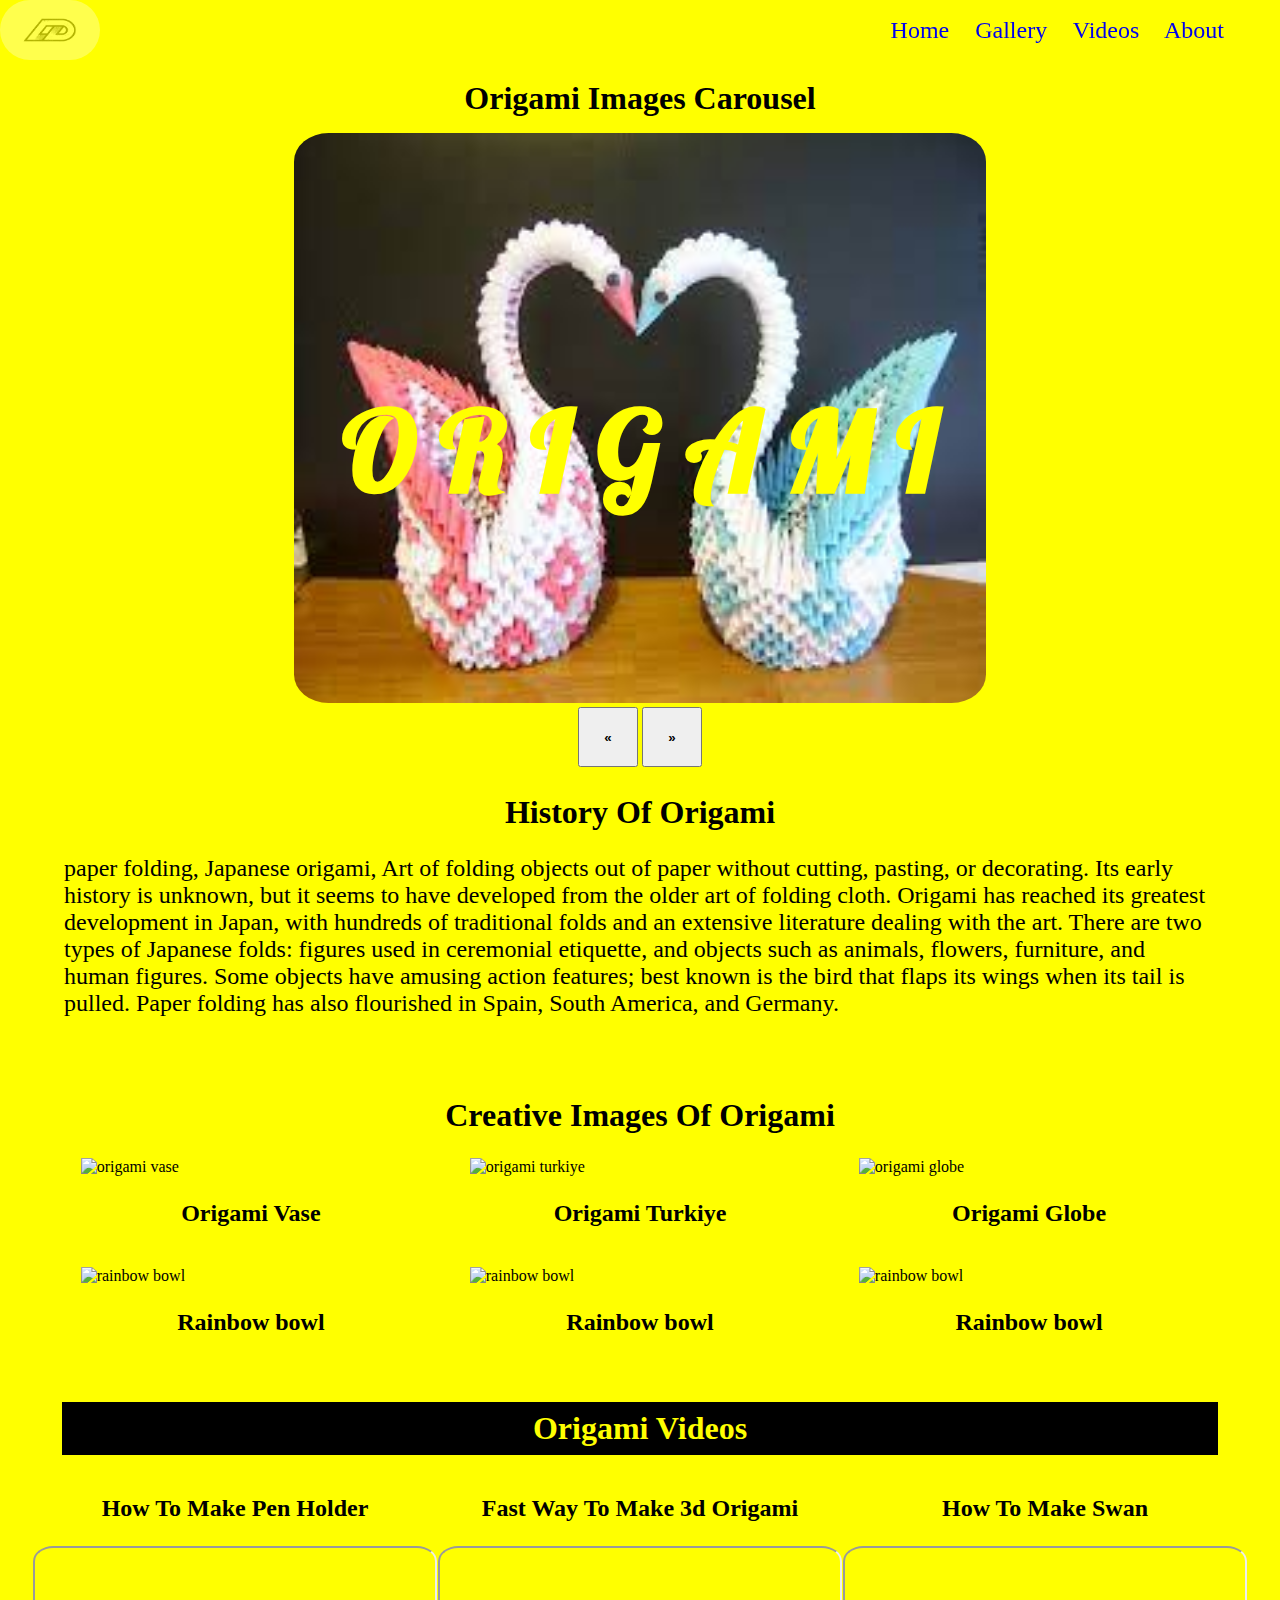
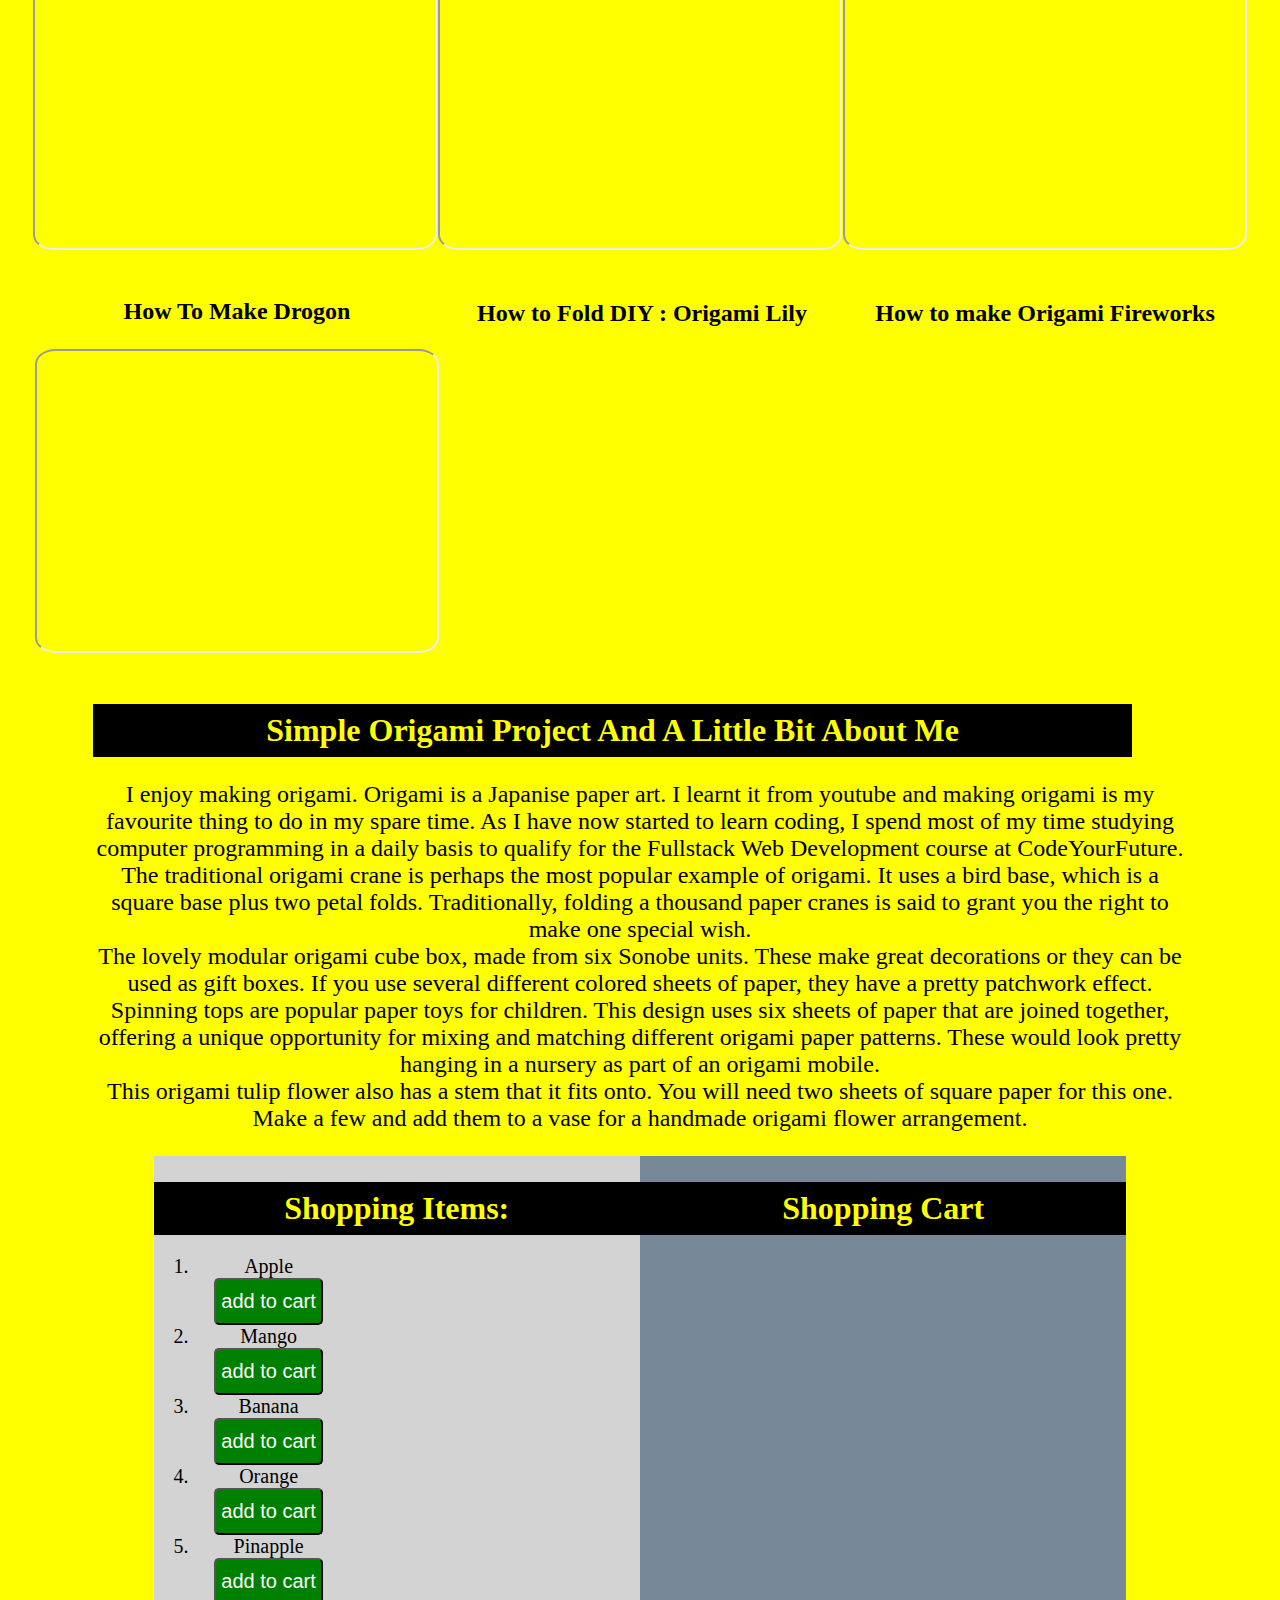
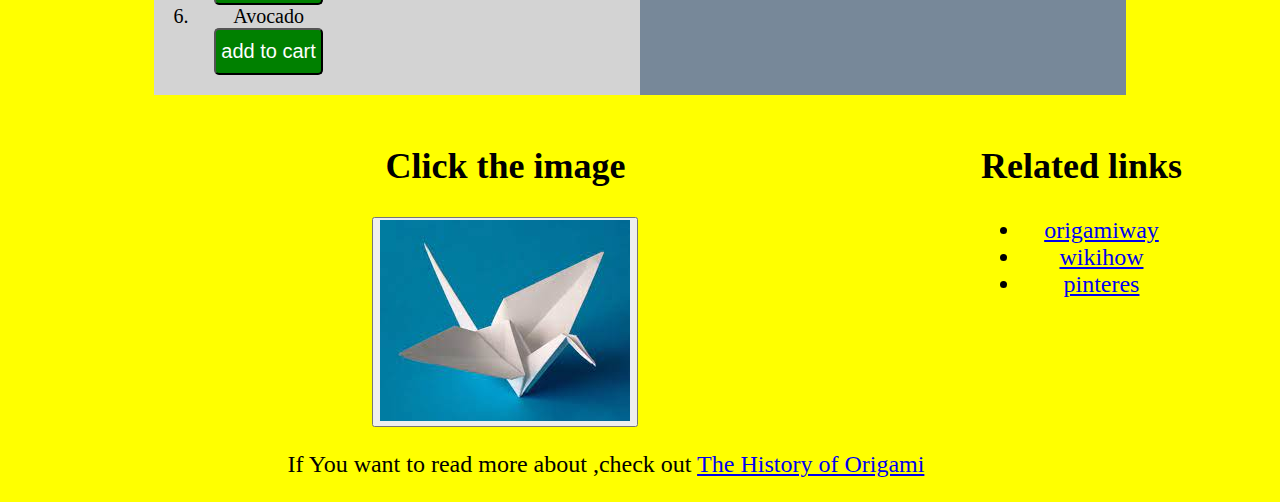
==== commit b18d5784: "adding some future into the main and footer" ====
--- a/index.html
+++ b/index.html
@@ -48,7 +48,6 @@
           <button class="symbol" id="next"><strong>&#187;</strong></button>
         </div>
 
-        <!--  -->
 
         <div class="text-wrapper">
           <h2>History Of Origami</h2>
@@ -219,12 +218,12 @@
       </section>
       <section class="shopping-cart">
         <div class="items">
-                        <h2>Shopping Items:</h2>
-<ol id="shopping-items"></ol>
+          <h2>Shopping Items:</h2>
+            <ol id="shopping-items"></ol>
         </div>
         <div class="cart">
           <h2>Shopping Cart</h2>
-<ol id="shopping-cart"></ol>
+            <ol id="shopping-cart"></ol>
         </div>
 
 
@@ -249,8 +248,8 @@
           <ul id="list"></ul>
         </div>
       </div>
-
-      <p>
+      <div>
+        <p>
         If You want to read more about ,check out
         <a
           id="tribute-link"
@@ -260,6 +259,9 @@
           >The History of Origami</a
         >
       </p>
+      </div>
+
+      
     </footer>
     <script src="script.js"></script>
   </body>
--- a/style.css
+++ b/style.css
@@ -13,7 +13,7 @@
   justify-content: space-between;
   position: fixed;
   align-items: center;
-  background-color: aqua;
+  /* background-color: aqua; */
 }
 .logo {
   width: 100px;
@@ -38,8 +38,11 @@
 }
 /* Change the color of links on hover */
 .nav-link:hover {
-  background-color: #04aa6d;
+  background-color: #469246;
   color: white;
+  padding: 7px 7px;
+  border-radius: 7px;
+  font-size: 1.25rem;
 }
 /* *{
   margin: 0;
@@ -116,8 +119,8 @@
   margin-bottom: 1rem;
 }
 .carousel {
-  width: 70%;
-  height: 550px;
+  width: 60%;
+  height: 570px;
   border-radius: 5%;
 }
 .symbol {
@@ -266,5 +269,8 @@
 }
 .c-site-footer {
   width: 90%;
-  /* margin-top: 10rem; */
-}
+  text-align: center;
+  font-size: 1.5rem;
+  margin-top: 20px;
+  padding-left: 30px;
+}
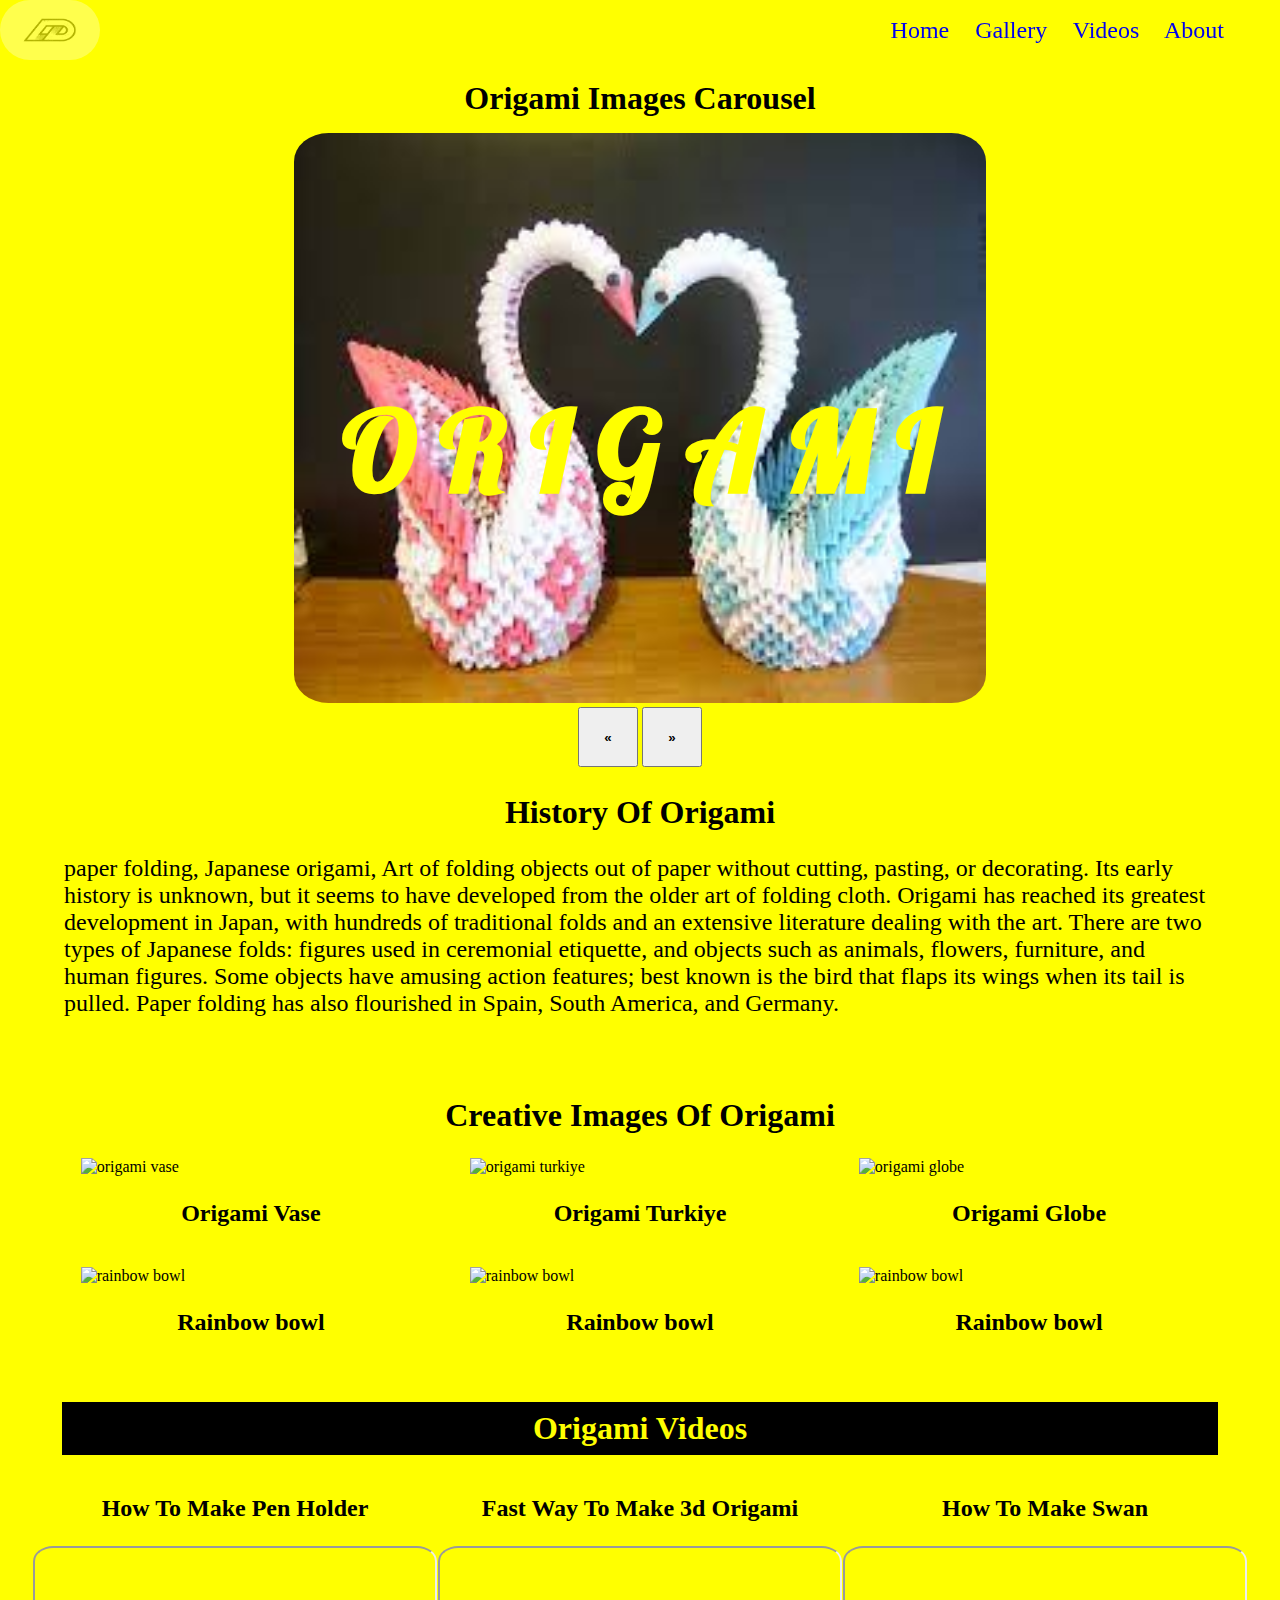
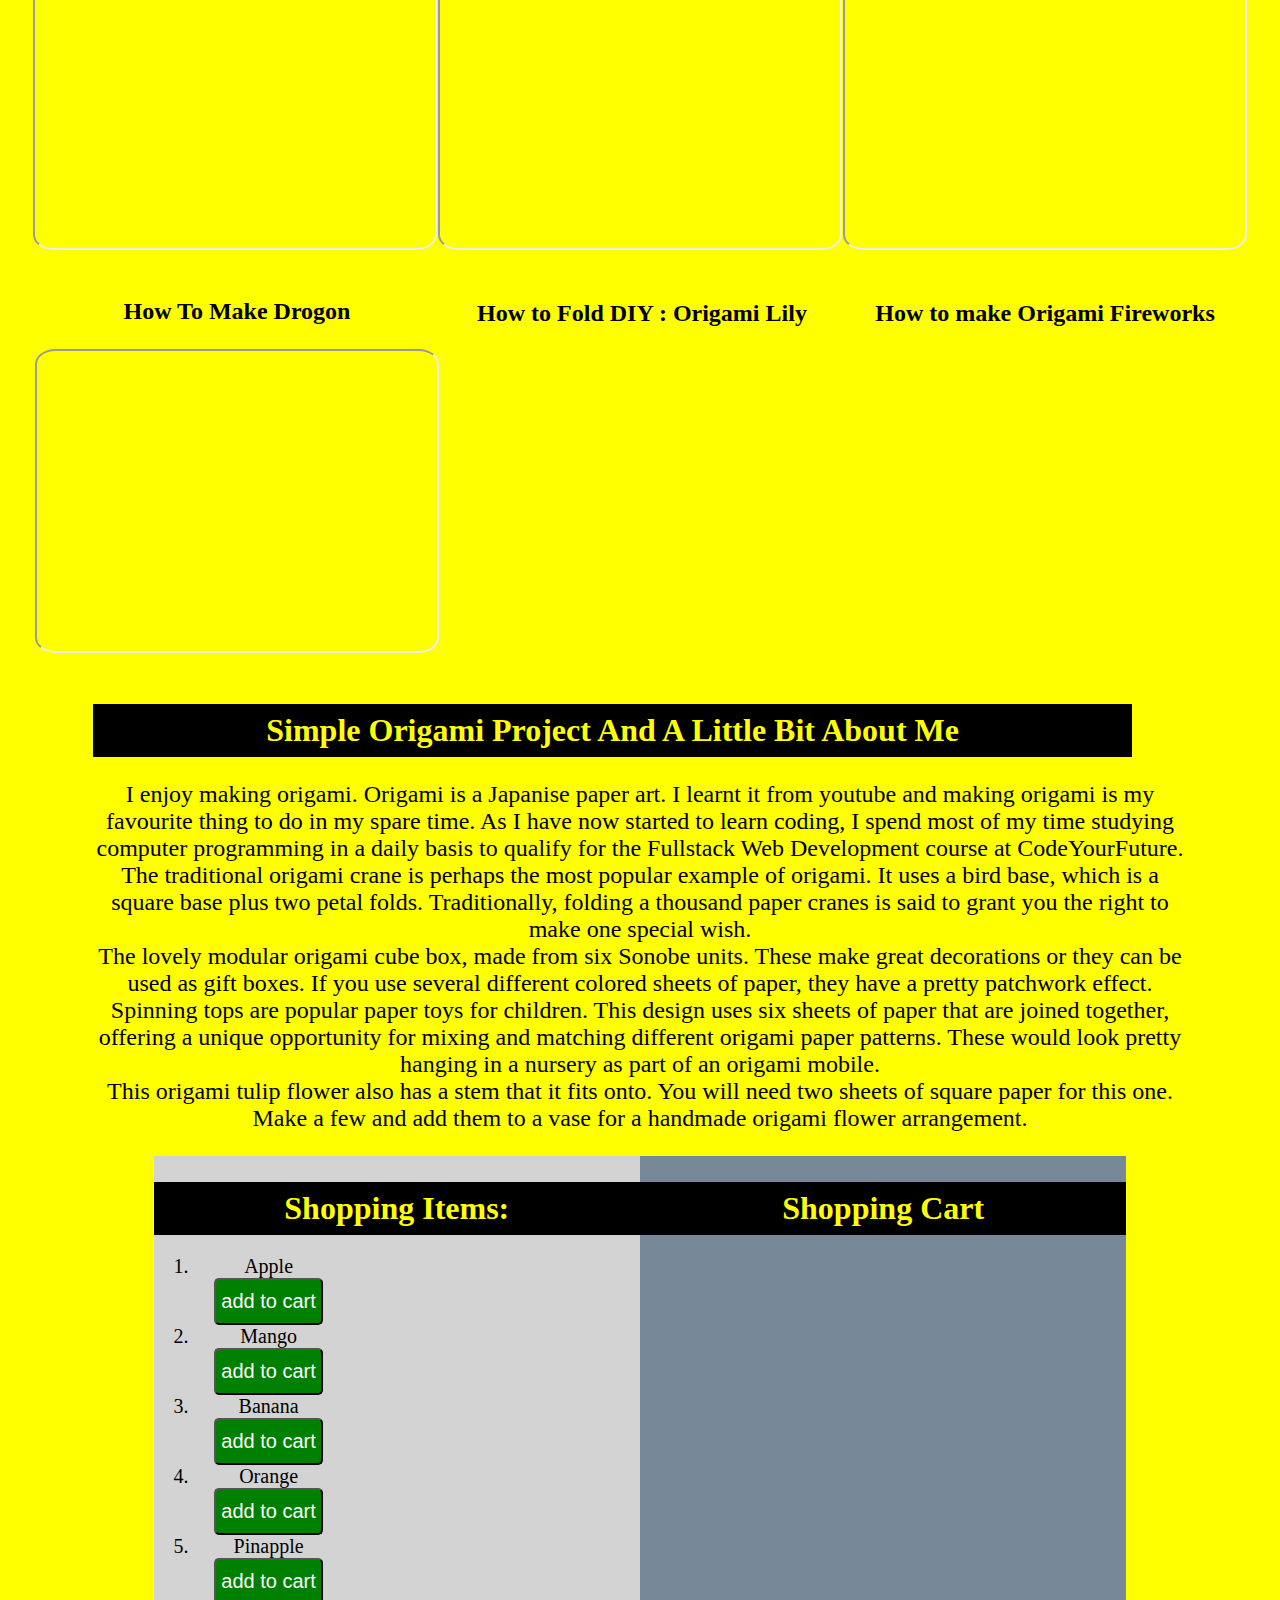
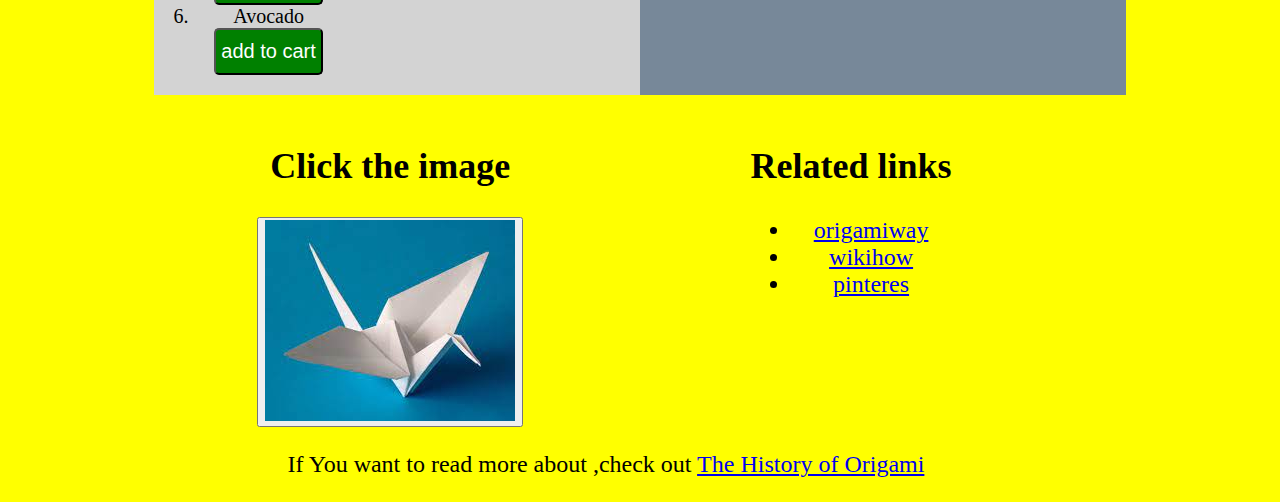
==== commit 49b38997: "adding futres on the footer" ====
--- a/index.html
+++ b/index.html
@@ -247,6 +247,8 @@
           <h2>Related links</h2>
           <ul id="list"></ul>
         </div>
+        
+         
       </div>
       <div>
         <p>
--- a/style.css
+++ b/style.css
@@ -257,8 +257,10 @@
 }
 .cyf-b {
   display: flex;
-  width: 100%;
-  justify-content: space-between;
+  /* justify-content: space-between; */
+  justify-content: space-evenly;
+  width: 80%;
+  
 
   /*   */
 }
@@ -274,3 +276,4 @@
   margin-top: 20px;
   padding-left: 30px;
 }
+ 
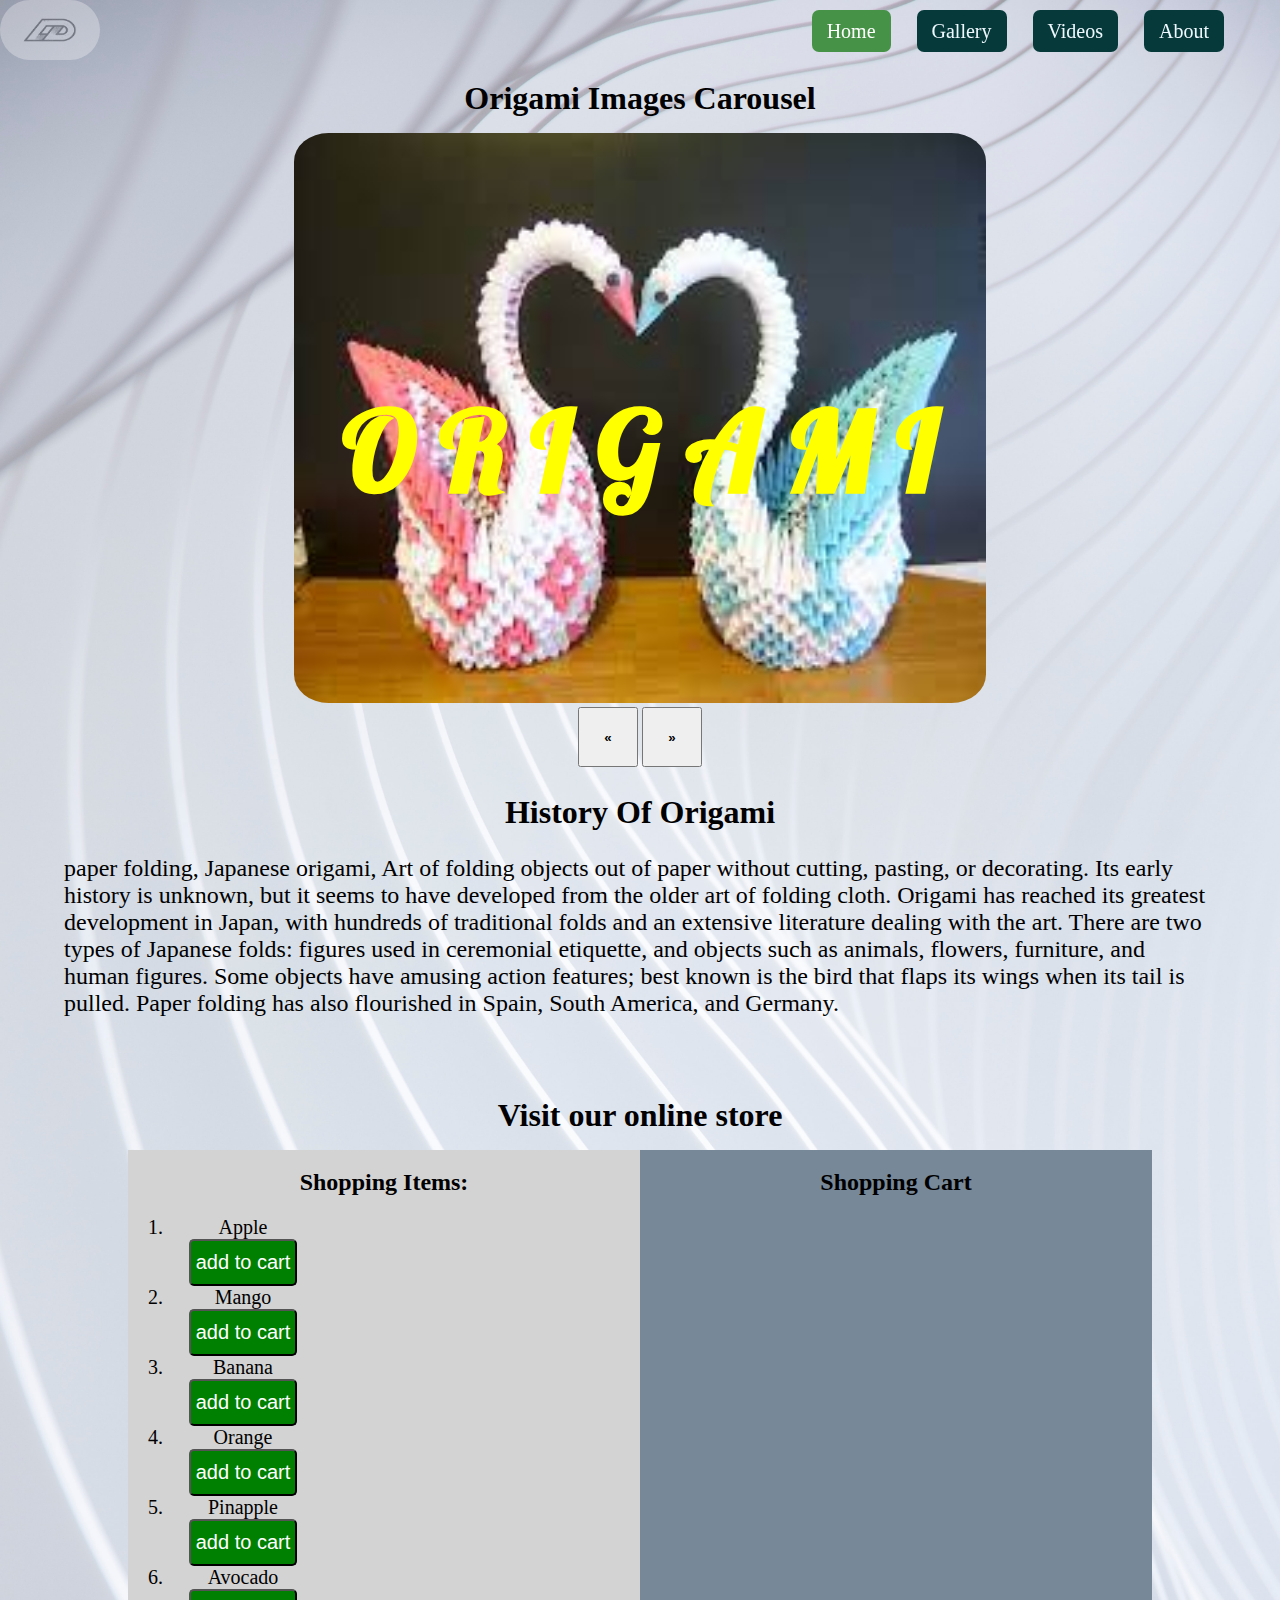
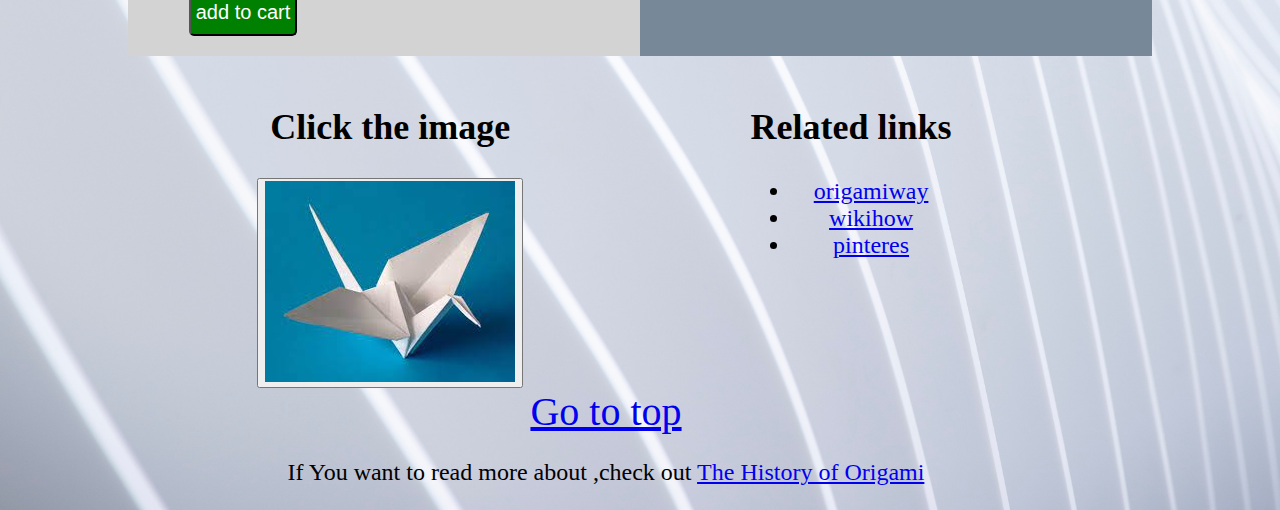
==== commit a02ef4ba: "added some feature" ====
--- a/index.html
+++ b/index.html
@@ -11,16 +11,16 @@
       href="https://fonts.googleapis.com/css2?family=Lobster&display=swap"
       rel="stylesheet"
     />
-    <title>Document</title>
+    <title>Origami</title>
   </head>
   <body>
     <header class="c-site-header">
       <img class="logo" src="./image/download(1).png" />
       <nav class="topnav" aria-label="Main Site Links.">
-        <a class="active nav-link" href="#home">Home</a>
-        <a class="nav-link" href="#gallery">Gallery</a>
-        <a class="nav-link" href="#videos">Videos</a>
-        <a class="nav-link" href="#about">About</a>
+        <a id="onlink" class="active nav-link" href="index.html">Home</a>
+        <a class="nav-link" href="gallery.html">Gallery</a>
+        <a class="nav-link" href="videos.html">Videos</a>
+        <a class="nav-link" href="about.html">About</a>
       </nav>
     </header>
 
@@ -48,7 +48,6 @@
           <button class="symbol" id="next"><strong>&#187;</strong></button>
         </div>
 
-
         <div class="text-wrapper">
           <h2>History Of Origami</h2>
           <p>
@@ -67,166 +66,18 @@
         </div>
       </section>
 
-      <section id="gallery" class="gallery">
-        <h2>Creative Images Of Origami</h2>
-        <div class="gallery-wrapper">
-          <div class="image_container">
-            <img
-              class="image"
-              src="https://encrypted-tbn0.gstatic.com/images?q=tbn:ANd9GcSYdYeQknjmJvsbdgJC5LvopxGUvOR_Hzm_O58lxhF18R1qy4dyQGShl2C3Ore8XwEm2z4&usqp=CAU"
-              alt="origami vase"
-            />
-            <p><b>Origami Vase</b></p>
+      <section>
+        <h2 class="store">Visit our online store</h2>
+        <div class="shopping-cart">
+          <div class="items">
+            <h2>Shopping Items:</h2>
+            <ol id="shopping-items"></ol>
           </div>
-
-          <div class="image_container">
-            <img
-              class="image"
-              src="https://encrypted-tbn0.gstatic.com/images?q=tbn:ANd9GcQ78y2jL5kL6uDXZmewRpp_W_X1Mr8gFMpWLA&usqp=CAU"
-              alt="origami turkiye"
-            />
-            <p><b>Origami Turkiye</b></p>
-          </div>
-
-          <div class="image_container">
-            <img
-              class="image"
-              src="https://encrypted-tbn0.gstatic.com/images?q=tbn:ANd9GcRNZe07P_k6QpgwJ-EWsH9XDk2X4X_jUTnSng&usqp=CAU"
-              alt="origami globe"
-            />
-            <p><b>Origami Globe</b></p>
-          </div>
-          <div class="image_container">
-            <img
-              class="img"
-              src="https://encrypted-tbn0.gstatic.com/images?q=tbn:ANd9GcTi7x7VIqyt-XLTZRIgz7x4b-KjME6SJhCGwQ&usqp=CAU"
-              alt="rainbow bowl"
-            />
-            <p class="img-caption"><b>Rainbow bowl</b></p>
-          </div>
-          <div class="image_container">
-            <img
-              class="img"
-              src="https://encrypted-tbn0.gstatic.com/images?q=tbn:ANd9GcQeAutNld-QOc0Bvg1jzgj1D-2Ykv1n3SJ0AA&usqp=CAU"
-              alt="rainbow bowl"
-            />
-            <p class="img-caption"><b>Rainbow bowl</b></p>
-          </div>
-          <div class="image_container">
-            <img
-              class="img"
-              src="https://encrypted-tbn0.gstatic.com/images?q=tbn:ANd9GcTUT8dFmQ_K49nt2sPkdy9QjsHHjrI5RhefIQ&usqp=CAU"
-              alt="rainbow bowl"
-            />
-            <p class="img-caption"><b>Rainbow bowl</b></p>
+          <div class="cart">
+            <h2>Shopping Cart</h2>
+            <ol id="shopping-cart"></ol>
           </div>
         </div>
-      </section>
-
-      <section id="videos" class="videos-wrapper">
-        <h2>Origami Videos</h2>
-        <div class="video_container">
-          <p><b>How To Make Pen Holder</b></p>
-          <iframe
-            class="video"
-            width="400"
-            height="300"
-            src="https://www.youtube.com/embed/nh8fUEGOYf0"
-            title="YouTube video player"
-            allow="accelerometer; autoplay; clipboard-write; encrypted-media; gyroscope; picture-in-picture"
-            allowfullscreen
-          ></iframe>
-        </div>
-        <div class="video_container">
-          <p><b>Fast Way To Make 3d Origami</b></p>
-
-          <iframe
-            class="video"
-            width="400"
-            height="300"
-            src="https://www.youtube.com/embed/bC8cD0xKPRg"
-            title="YouTube video player"
-            allow="accelerometer; autoplay; clipboard-write; encrypted-media; gyroscope; picture-in-picture"
-            allowfullscreen
-          ></iframe>
-        </div>
-        <div class="video_container">
-          <p><b>How To Make Swan</b></p>
-
-          <iframe
-            class="video"
-            width="400"
-            height="300"
-            src="https://www.youtube.com/embed/k9fD3L2cmIk"
-            title="YouTube video player"
-            allow="accelerometer; autoplay; clipboard-write; encrypted-media; gyroscope; picture-in-picture"
-            allowfullscreen
-          ></iframe>
-        </div>
-        <div class="video_container">
-          <p><b>How To Make Drogon</b></p>
-
-          <iframe
-            class="video"
-            width="400"
-            height="300"
-            src="https://www.youtube.com/embed/kUsxMXwCW8A"
-            title="YouTube video player"
-            allow="accelerometer; autoplay; clipboard-write; encrypted-media; gyroscope; picture-in-picture"
-            allowfullscreen
-          ></iframe>
-        </div>
-         <div class="video_container">
-          <p><b>How to Fold DIY : Origami Lily</b></p>
-
-         <iframe class="video" width="400" height="300" src="https://www.youtube.com/embed/yCn-YTti1M0" title="YouTube video player" frameborder="0" allow="accelerometer; autoplay; clipboard-write; encrypted-media; gyroscope; picture-in-picture" allowfullscreen></iframe>
-        </div>
-
-        <div class="video_container">
-          <p><b>How to make Origami Fireworks </b></p>
-
-<iframe class="video" width="400" height="300" src="https://www.youtube.com/embed/z0-mlZvJD-E" title="YouTube video player" frameborder="0" allow="accelerometer; autoplay; clipboard-write; encrypted-media; gyroscope; picture-in-picture" allowfullscreen></iframe>        </div>
-
-      <section id="about" class="about">
-        <article>
-          <h2>Simple Origami Project And A Little Bit About Me</h2>
-          <p>
-            I enjoy making origami. Origami is a Japanise paper art. I learnt it
-            from youtube and making origami is my favourite thing to do in my
-            spare time. As I have now started to learn coding, I spend most of
-            my time studying computer programming in a daily basis to qualify
-            for the Fullstack Web Development course at CodeYourFuture.
-            <br />
-            The traditional origami crane is perhaps the most popular example of
-            origami. It uses a bird base, which is a square base plus two petal
-            folds. Traditionally, folding a thousand paper cranes is said to
-            grant you the right to make one special wish.<br />
-            The lovely modular origami cube box, made from six Sonobe units.
-            These make great decorations or they can be used as gift boxes. If
-            you use several different colored sheets of paper, they have a
-            pretty patchwork effect.<br />
-            Spinning tops are popular paper toys for children. This design uses
-            six sheets of paper that are joined together, offering a unique
-            opportunity for mixing and matching different origami paper
-            patterns. These would look pretty hanging in a nursery as part of an
-            origami mobile.<br />
-            This origami tulip flower also has a stem that it fits onto. You
-            will need two sheets of square paper for this one. Make a few and
-            add them to a vase for a handmade origami flower arrangement.
-          </p>
-        </article>
-      </section>
-      <section class="shopping-cart">
-        <div class="items">
-          <h2>Shopping Items:</h2>
-            <ol id="shopping-items"></ol>
-        </div>
-        <div class="cart">
-          <h2>Shopping Cart</h2>
-            <ol id="shopping-cart"></ol>
-        </div>
-
-
       </section>
     </main>
 
@@ -247,23 +98,22 @@
           <h2>Related links</h2>
           <ul id="list"></ul>
         </div>
-        
-         
+      </div>
+      <div class="go">
+        <a href="#top">Go to top</a>
       </div>
       <div>
         <p>
-        If You want to read more about ,check out
-        <a
-          id="tribute-link"
-          href="https://origami.guide/history-of-origami/"
-          target="_blank"
-          aria-label="Main Site Links"
-          >The History of Origami</a
-        >
-      </p>
+          If You want to read more about ,check out
+          <a
+            id="tribute-link"
+            href="https://origami.guide/history-of-origami/"
+            target="_blank"
+            aria-label="Main Site Links"
+            >The History of Origami</a
+          >
+        </p>
       </div>
-
-      
     </footer>
     <script src="script.js"></script>
   </body>
--- a/style.css
+++ b/style.css
@@ -3,8 +3,9 @@
   box-sizing: border-box;
   width: 100vw;
   overflow-x: hidden;
-  background-color: yellow;
   margin: 0;
+  background: url(./image/jean-philippe-delberghe-75xPHEQBmvA-unsplash.jpg);
+  background-size: cover;
 }
 
 .c-site-header {
@@ -35,14 +36,20 @@
 .nav-link {
   text-decoration: none;
   margin-right: 20px;
+  padding: 10px 15px;
+  background-color: rgb(6, 58, 58);
+  color: aliceblue;
+  border-radius: 7px;
+  font-size: 1.25rem;
 }
 /* Change the color of links on hover */
 .nav-link:hover {
   background-color: #469246;
-  color: white;
-  padding: 7px 7px;
-  border-radius: 7px;
-  font-size: 1.25rem;
+  color: white; 
+}
+#onlink {
+  background-color: #469246;
+  color: white; 
 }
 /* *{
   margin: 0;
@@ -51,8 +58,8 @@
 .homepage-wrapper,
 .videos-wrapper,
 .about {
-  scroll-margin-top: 65px;
-  margin-top: 5rem;
+  /* scroll-margin-top: 65px; */
+  margin-top: 7rem;
   width: 90%;
 }
 .homepage-wrapper {
@@ -205,8 +212,7 @@
 .about h2 {
   text-align: center;
   width: 95%;
-  color: yellow;
-  background-color: black;
+  /* background-color: black; */
   padding: 0.5rem 0 0.5rem 0;
   /* margin: 1rem; */
 }
@@ -232,6 +238,13 @@
   justify-content: space-between;
   background-color: lightgray;
   width: 80%;
+  margin: auto;
+}
+.store {
+  width: 100%;
+  margin-bottom: 1rem;
+  text-align: center;
+  font-size: 2rem;
 }
 .shopping-cart div {
   width: 100%;
@@ -255,6 +268,14 @@
   border-radius: 5px;
   font-size: 1.25rem;
 }
+.go {
+  display: flex;
+  align-items: center;
+  justify-content: space-around;
+  /* margin-left: 40%; */
+  font-size: 2.5rem;
+   
+}
 .cyf-b {
   display: flex;
   /* justify-content: space-between; */
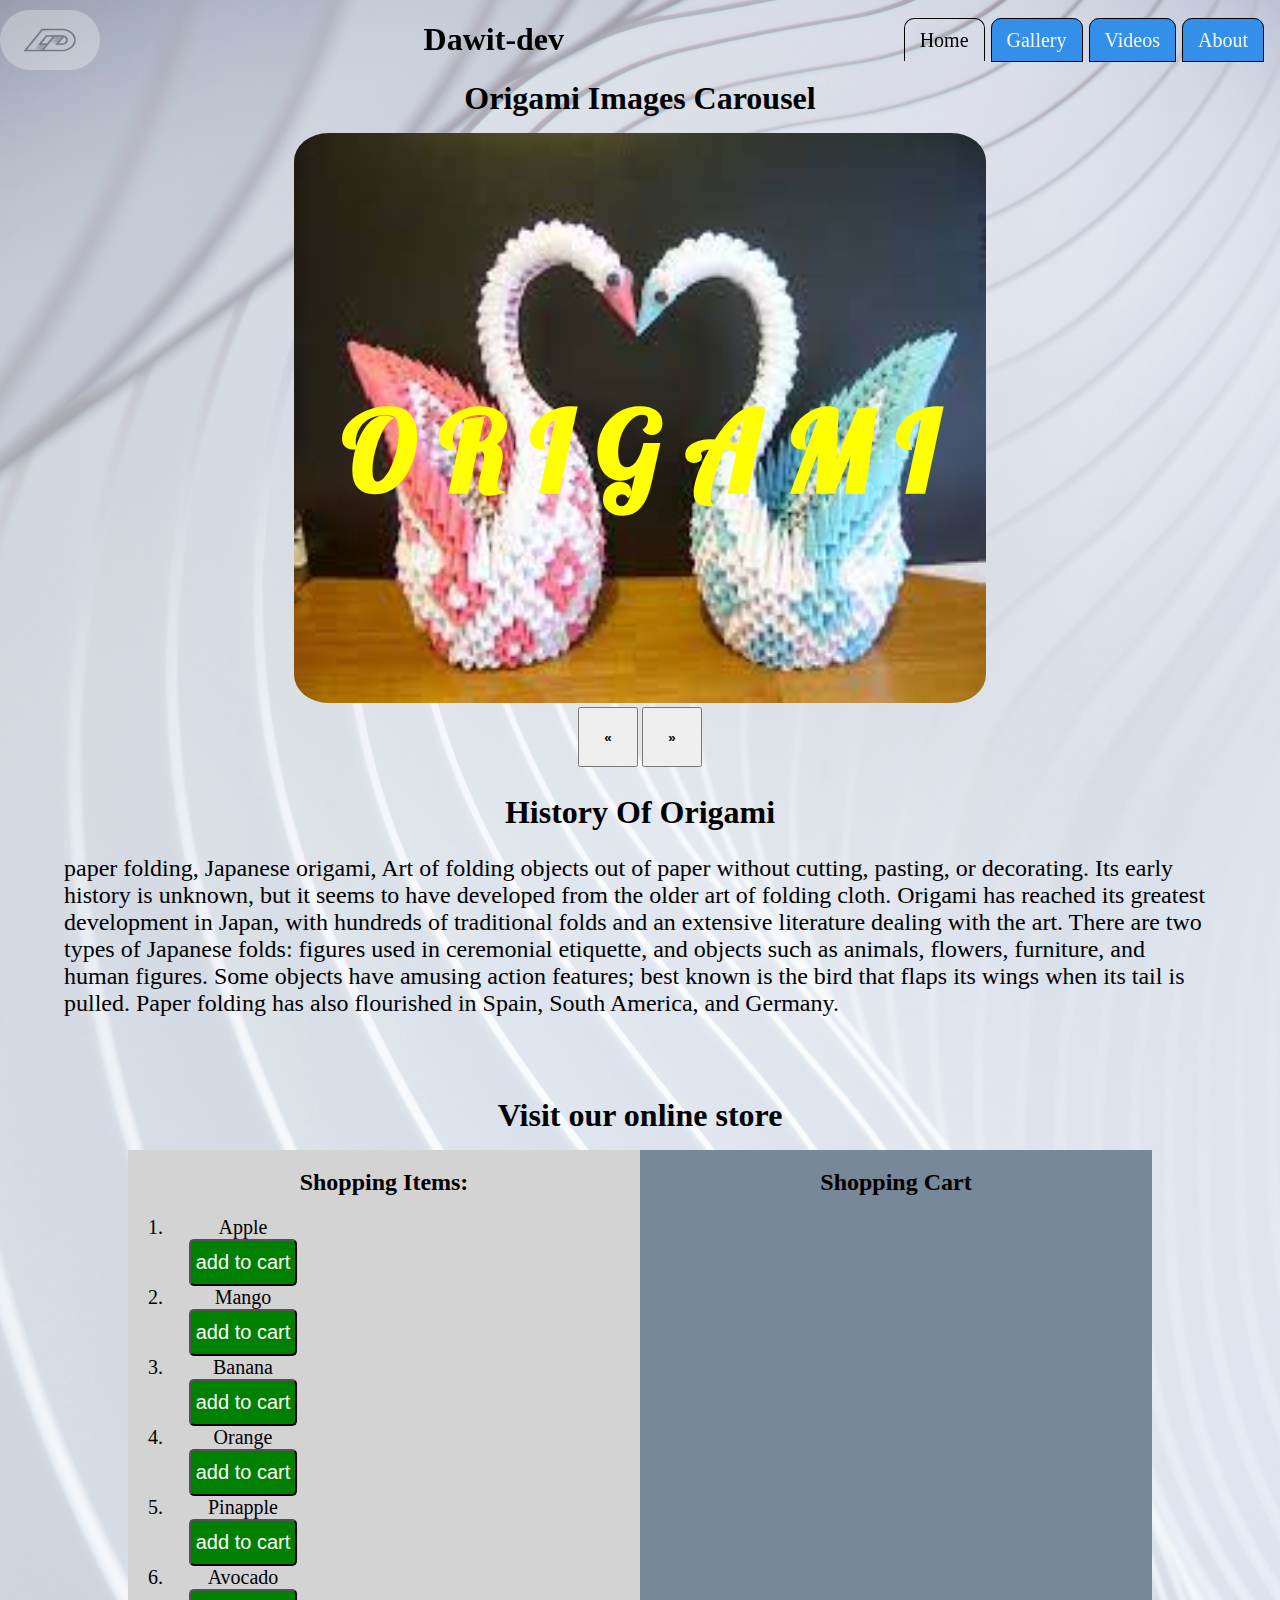
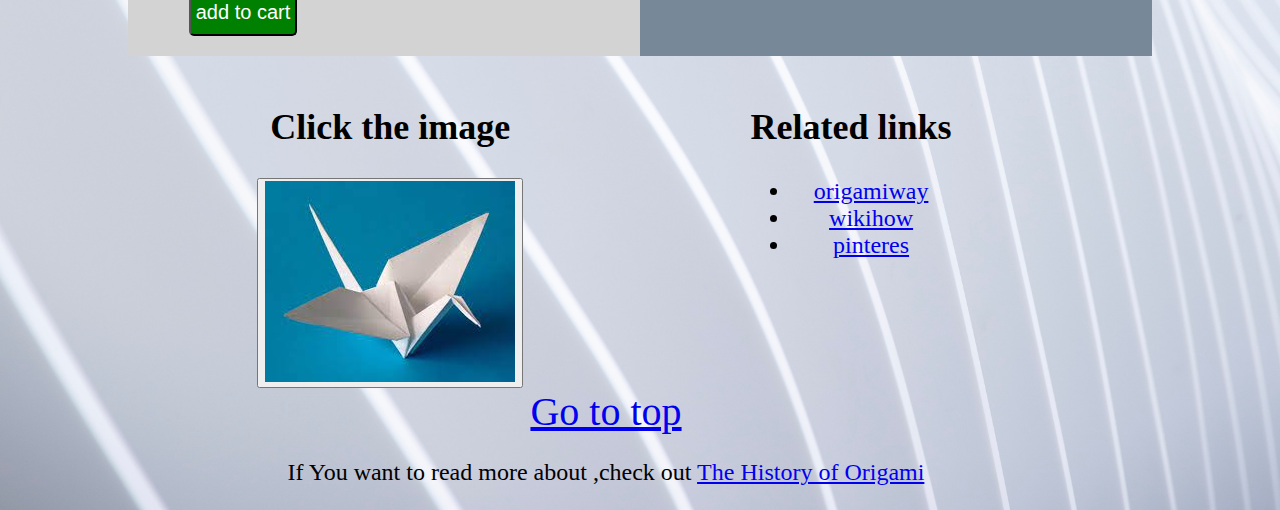
==== commit c36a696a: "added some features" ====
--- a/index.html
+++ b/index.html
@@ -16,6 +16,7 @@
   <body>
     <header class="c-site-header">
       <img class="logo" src="./image/download(1).png" />
+      <h1>Dawit-dev</h1>
       <nav class="topnav" aria-label="Main Site Links.">
         <a id="onlink" class="active nav-link" href="index.html">Home</a>
         <a class="nav-link" href="gallery.html">Gallery</a>
--- a/style.css
+++ b/style.css
@@ -31,25 +31,43 @@
   color: darkblue;
   padding: 14px 16px;
   font-size: 1.5rem;
-  margin-right: 20px;
+  /* margin-right: 20px; */
+  
 }
 .nav-link {
   text-decoration: none;
-  margin-right: 20px;
+  /* margin-right: 20px; */
   padding: 10px 15px;
-  background-color: rgb(6, 58, 58);
+  background-color: rgb(52, 143, 233);
   color: aliceblue;
-  border-radius: 7px;
+  /* border-radius: 7px; */
+  -webkit-border-top-right-radius: 10px;
+  -webkit-border-top-left-radius: 10px;
+  -moz-border-radius-top-left: 10px;
+  -moz-border-radius-top-right: 10px;
   font-size: 1.25rem;
+  border: 1px solid black;
 }
 /* Change the color of links on hover */
 .nav-link:hover {
-  background-color: #469246;
+  /* background-color: rgb(52, 143, 233); */
+  color: black; 
+  background: #96e0e9;
+  -moz-transition: background-color 200ms ease-in;
+  -webkit-transition: background-color 200ms ease-in;
+  -ms-transition: background-color 200mx ease-in;
+  -o-transition: background-color 200ms ease-in;
+  transition: background-color 200ms ease-in;
+  
+}
+#onlink {
+  /* background-color: rgb(52, 143, 233);
   color: white; 
-}
-#onlink {
-  background-color: #469246;
-  color: white; 
+  border-bottom: none; */
+  background: none;
+  color: #000000;
+  border-bottom: 1px solid #ffffff;
+  border-bottom: none;
 }
 /* *{
   margin: 0;
@@ -172,6 +190,7 @@
   font-size: 2rem;
   text-align: center;
   margin-bottom: 1.5rem;
+  margin-top: 5rem;
 }
 
 .gallery-wrapper,
@@ -214,7 +233,7 @@
   width: 95%;
   /* background-color: black; */
   padding: 0.5rem 0 0.5rem 0;
-  /* margin: 1rem; */
+  margin-top: 5rem;
 }
 .videos-wrapper p {
   font-size: 1.5rem;
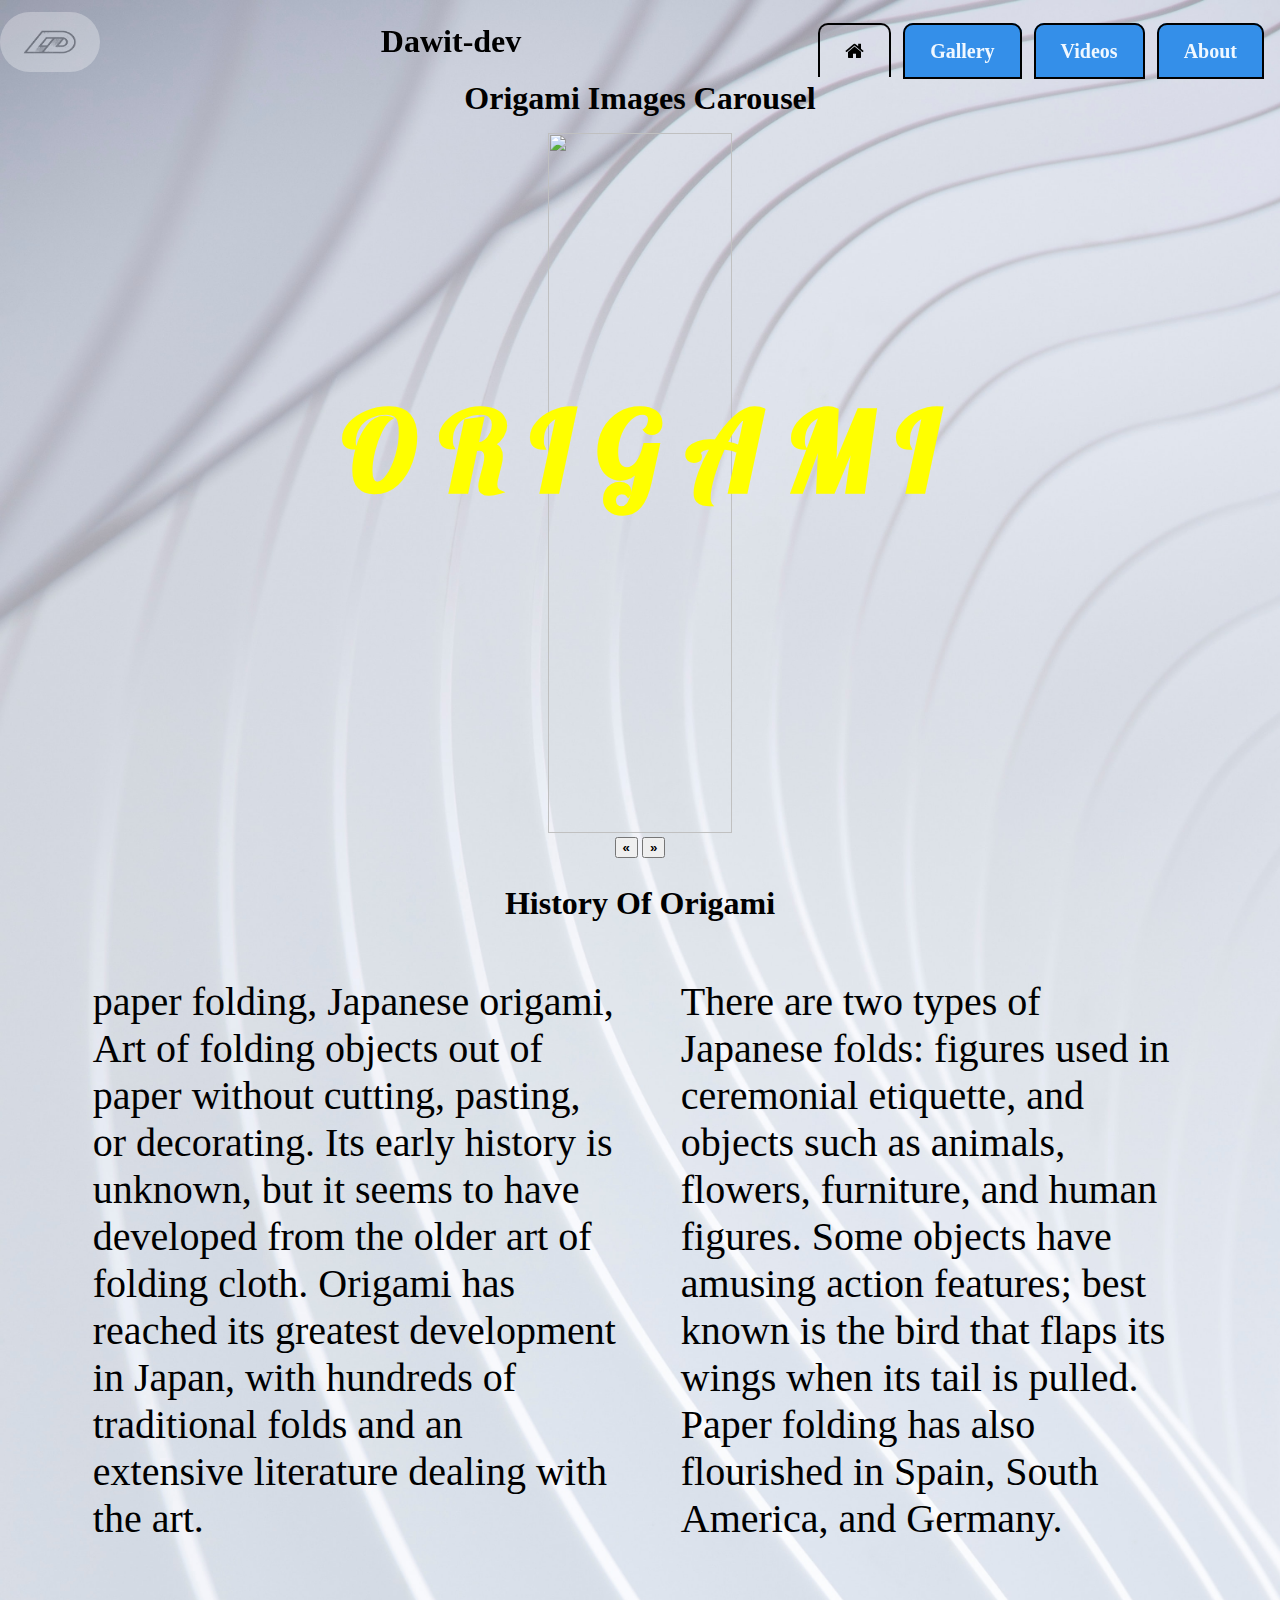
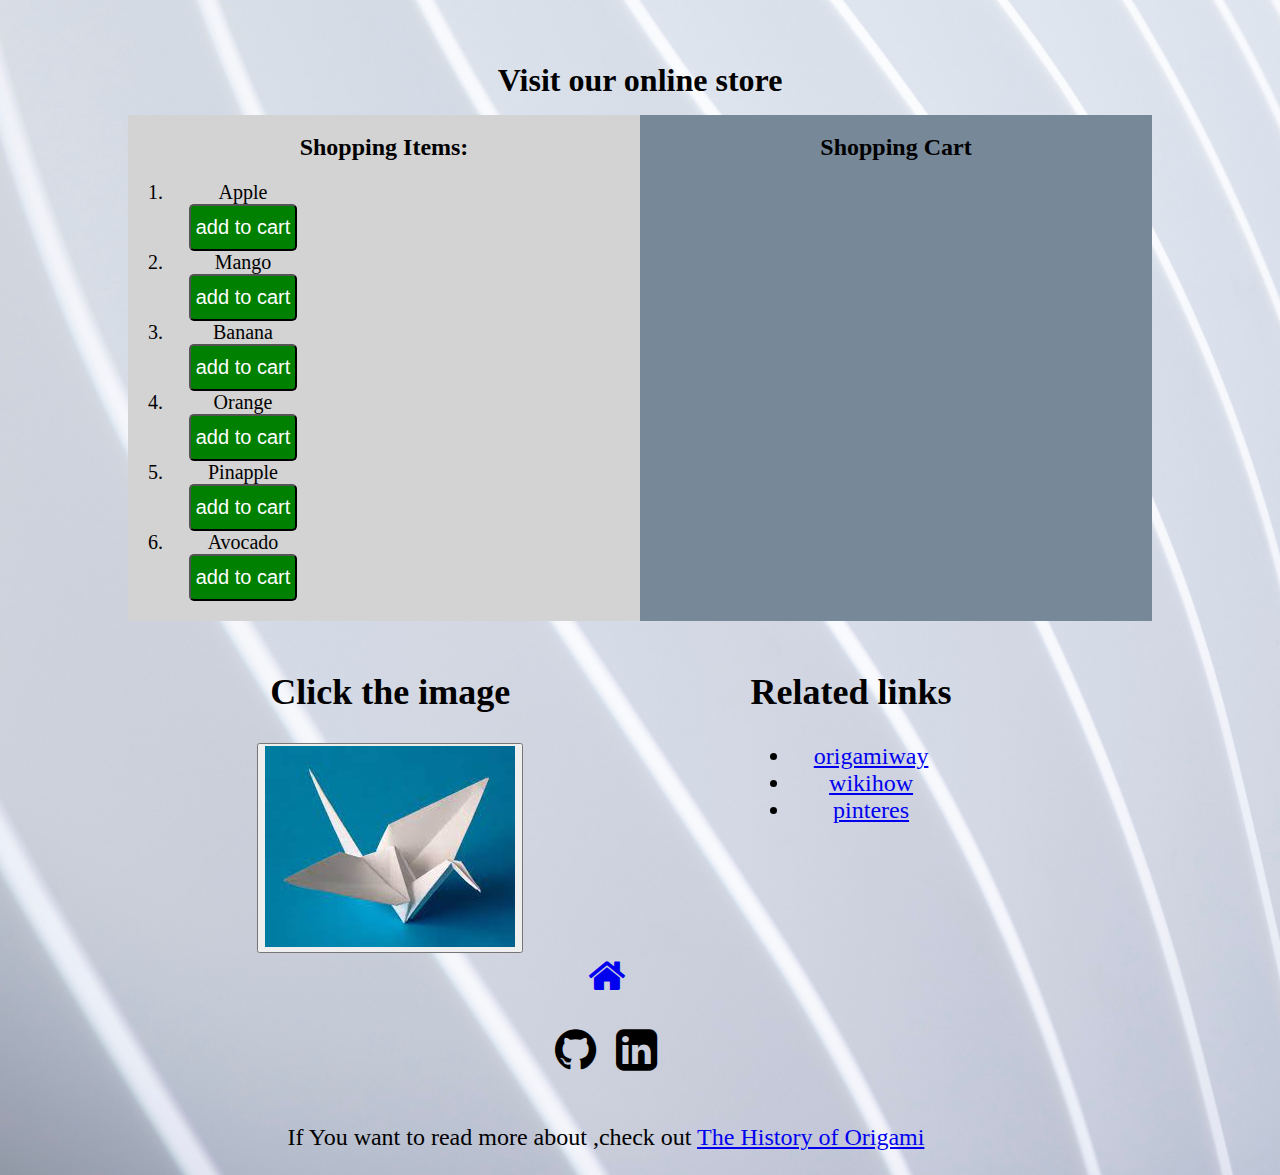
==== commit e9da3a65: "added some features" ====
--- a/index.html
+++ b/index.html
@@ -11,6 +11,12 @@
       href="https://fonts.googleapis.com/css2?family=Lobster&display=swap"
       rel="stylesheet"
     />
+    <link
+      rel="stylesheet"
+      href="https://cdnjs.cloudflare.com/ajax/libs/font-awesome/4.7.0/css/font-awesome.min.css"
+    />
+    <link rel="stylesheet" href="https://cdnjs.cloudflare.com/ajax/libs/font-awesome/4.7.0/css/font-awesome.min.css" />
+
     <title>Origami</title>
   </head>
   <body>
@@ -18,7 +24,7 @@
       <img class="logo" src="./image/download(1).png" />
       <h1>Dawit-dev</h1>
       <nav class="topnav" aria-label="Main Site Links.">
-        <a id="onlink" class="active nav-link" href="index.html">Home</a>
+        <a id="onlink" class="active nav-link" href="index.html"><i class="fa fa-home"></i></a>
         <a class="nav-link" href="gallery.html">Gallery</a>
         <a class="nav-link" href="videos.html">Videos</a>
         <a class="nav-link" href="about.html">About</a>
@@ -43,27 +49,36 @@
         <!--  -->
         <div class="carousel_container">
           <h2 class="carousel_header">Origami Images Carousel</h2>
-          <img class="carousel" id="image_1" />
-          <br />
-          <button class="symbol" id="previous"><strong>&#171;</strong></button>
-          <button class="symbol" id="next"><strong>&#187;</strong></button>
+          <div class="carousel_button">
+            <img class="carousel" id="image_1" />
+            <br />
+            <button id="previous"><strong>&#171;</strong></button>
+            <button id="next"><strong>&#187;</strong></button>
+          </div>
         </div>
 
         <div class="text-wrapper">
           <h2>History Of Origami</h2>
-          <p>
-            paper folding, Japanese origami, Art of folding objects out of paper
-            without cutting, pasting, or decorating. Its early history is
-            unknown, but it seems to have developed from the older art of
-            folding cloth. Origami has reached its greatest development in
-            Japan, with hundreds of traditional folds and an extensive
-            literature dealing with the art. There are two types of Japanese
-            folds: figures used in ceremonial etiquette, and objects such as
-            animals, flowers, furniture, and human figures. Some objects have
-            amusing action features; best known is the bird that flaps its wings
-            when its tail is pulled. Paper folding has also flourished in Spain,
-            South America, and Germany.
-          </p>
+          <div class="paragraph">
+          <div class="paragraph-1">
+            <p>
+              paper folding, Japanese origami, Art of folding objects out of paper
+              without cutting, pasting, or decorating. Its early history is
+              unknown, but it seems to have developed from the older art of
+              folding cloth. Origami has reached its greatest development in
+              Japan, with hundreds of traditional folds and an extensive
+              literature dealing with the art.
+            </p>
+          </div>
+          <div class="paragraph-2">
+            <p>There are two types of Japanese
+              folds: figures used in ceremonial etiquette, and objects such as
+              animals, flowers, furniture, and human figures. Some objects have
+              amusing action features; best known is the bird that flaps its wings
+              when its tail is pulled. Paper folding has also flourished in Spain,
+              South America, and Germany.</p>
+          </div>
+        </div>
         </div>
       </section>
 
@@ -101,7 +116,15 @@
         </div>
       </div>
       <div class="go">
-        <a href="#top">Go to top</a>
+        <a href="#top"><i class="fa fa-home"></i></a>
+      </div>
+       <div class="footer">
+        <div>
+          <i class="fa fa-github" style="font-size: 48px"></i>
+        </div>
+        <div>
+          <i class="fa fa-linkedin-square" style="font-size: 48px"></i>
+        </div>
       </div>
       <div>
         <p>
@@ -115,6 +138,7 @@
           >
         </p>
       </div>
+     
     </footer>
     <script src="script.js"></script>
   </body>
--- a/style.css
+++ b/style.css
@@ -22,22 +22,27 @@
   border-radius: 30px;
   opacity: 0.3;
 }
+/* .logo:hover {
+  opacity: 1;
+} */
 .logo:hover {
-  opacity: 1;
+  opacity: 1.0;
+  box-shadow: 10px 10px 18px rgb(230, 4, 4);
 }
 
 /* Style the links inside the navigation bar */
 .topnav {
   color: darkblue;
   padding: 14px 16px;
-  font-size: 1.5rem;
+  
+  font-size: 3rem;
   /* margin-right: 20px; */
   
 }
 .nav-link {
   text-decoration: none;
-  /* margin-right: 20px; */
-  padding: 10px 15px;
+  /* margin-right: 10px; */
+  padding: 15px 25px;
   background-color: rgb(52, 143, 233);
   color: aliceblue;
   /* border-radius: 7px; */
@@ -45,8 +50,11 @@
   -webkit-border-top-left-radius: 10px;
   -moz-border-radius-top-left: 10px;
   -moz-border-radius-top-right: 10px;
-  font-size: 1.25rem;
-  border: 1px solid black;
+  border: 2px solid black;
+  width: 75px;
+  font-weight: bold;
+  font-size: 20px;
+  transition: all 0.3s ease;
 }
 /* Change the color of links on hover */
 .nav-link:hover {
@@ -58,6 +66,8 @@
   -ms-transition: background-color 200mx ease-in;
   -o-transition: background-color 200ms ease-in;
   transition: background-color 200ms ease-in;
+  box-shadow: 5px 10px 18px red inset;
+   padding: 25px 15px 10px 15px;
   
 }
 #onlink {
@@ -144,8 +154,8 @@
   margin-bottom: 1rem;
 }
 .carousel {
-  width: 60%;
-  height: 570px;
+  width: 40%;
+  height: 700px;
   border-radius: 5%;
 }
 .symbol {
@@ -175,7 +185,19 @@
 }
 .text-wrapper p {
   text-decoration: none;
-  font-size: 1.5rem;
+  font-size: 2.5rem;
+}
+.paragraph {
+  display: flex;
+  justify-content: space-around;
+  margin: auto;
+  width: 95%;
+  gap: 60px;
+} 
+.paragraph-1:hover,
+.paragraph-2:hover {
+  box-shadow: 5px 10px 18px rgb(30, 29, 29);
+  border-radius: 15px;
 }
 .img-div h1,
 .about h2,
@@ -219,6 +241,10 @@
 .gallery-wrapper h2 {
   margin-top: -1rem;
   color: green;
+}
+.image_container:hover {
+  box-shadow: 5px 10px 18px red;
+  border-radius: 15px;
 }
 
 /* .image {
@@ -244,13 +270,23 @@
   margin-bottom: 20px;
   border-radius: 5%;
 }
+.video_container:hover {
+  box-shadow: 5px 10px 18px red;
+  border-radius: 15px;
+}
 .about {
   margin: auto;
+  width: 95%;
+}
+.about h2 {
+  text-align: center;
+  font-size: 3rem;
+  width: 95%;
 }
 /*   */
 .about p {
   /* color: blue; */
-  font-size: 1.5rem;
+  font-size: 2rem;
 }
 .shopping-cart {
   display: flex;
@@ -316,4 +352,16 @@
   margin-top: 20px;
   padding-left: 30px;
 }
+.footer {
+  display: flex;
+  align-items: center;
+  justify-content: center;
+  width: 100%;
+  height: 100px;
+  /* background-color: aquamarine; */
+}
+.fa-github {
+  margin-right: 20px;
+}
  
+ 
